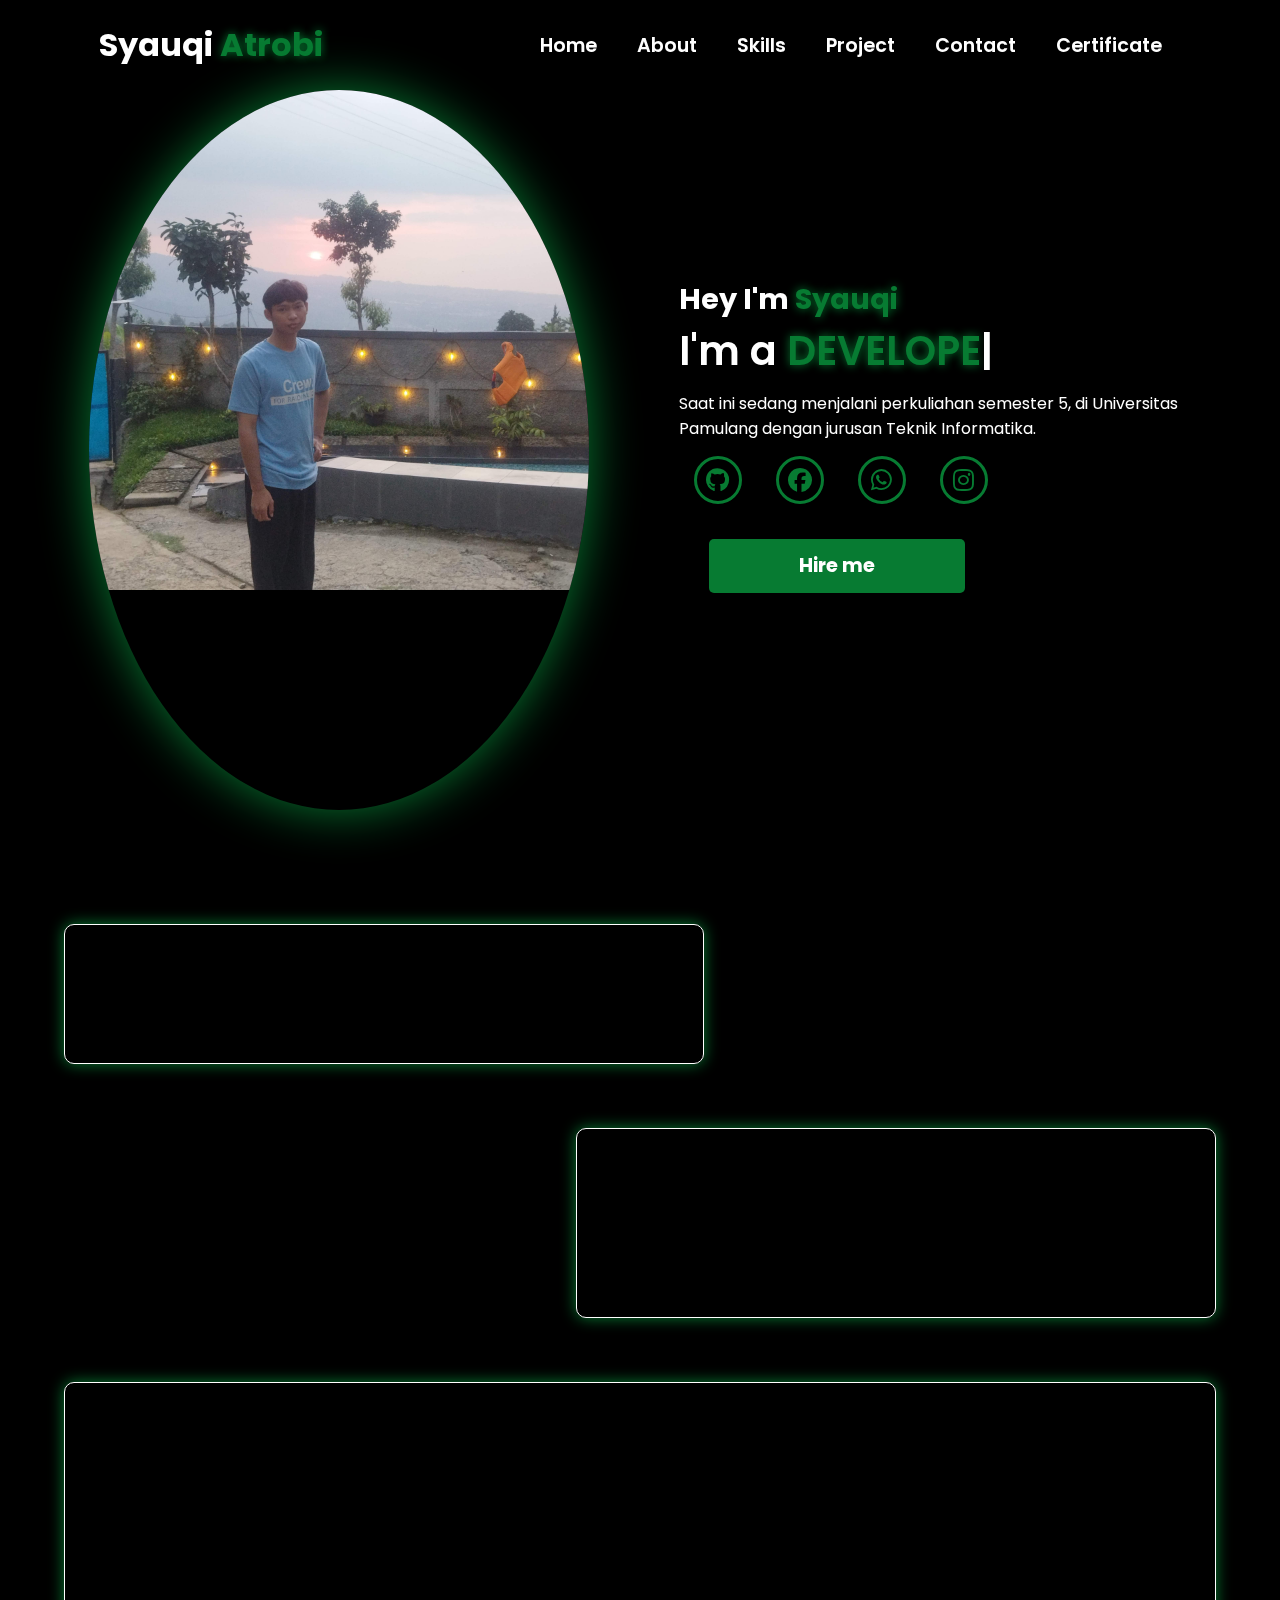
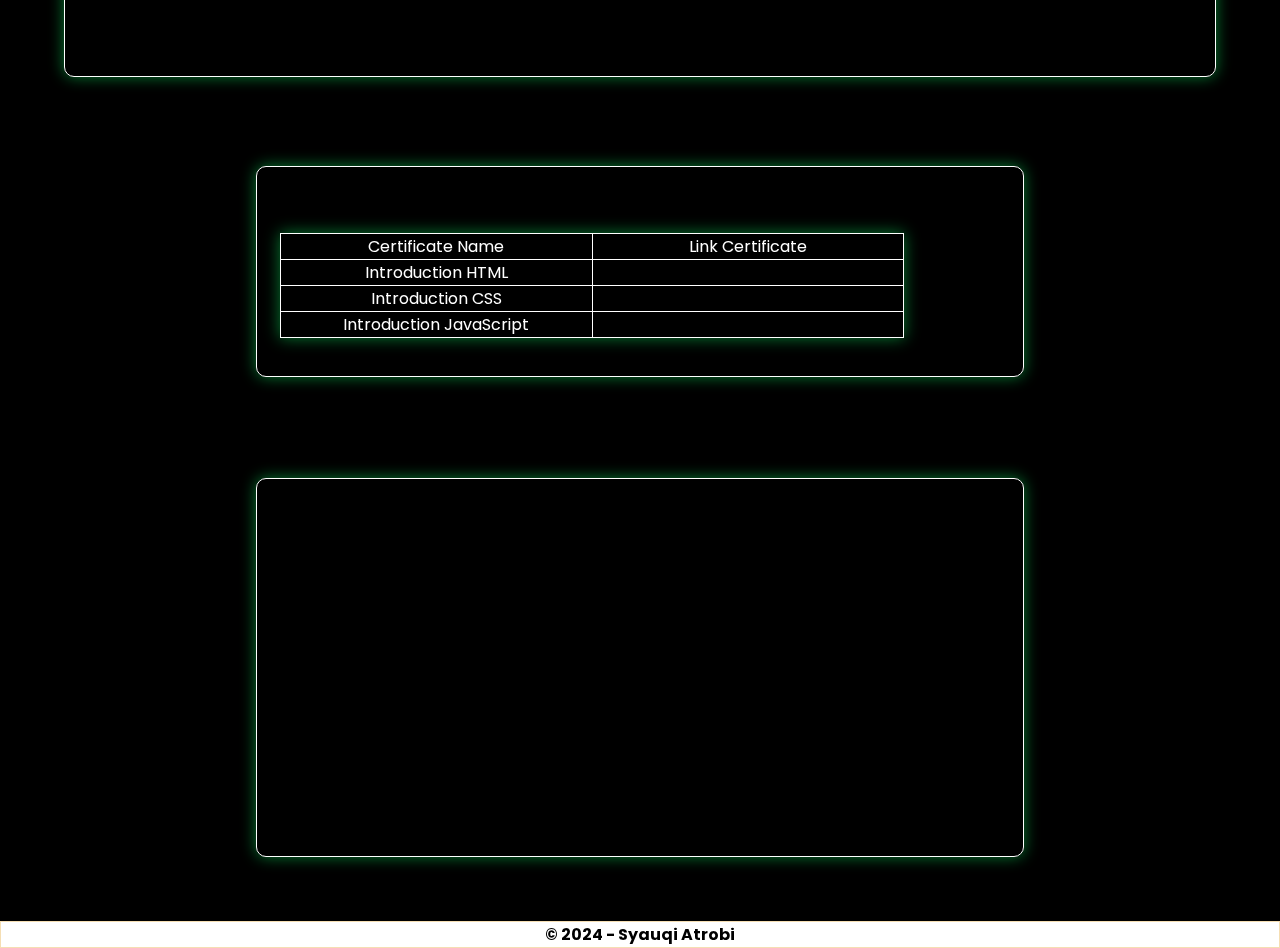
==== index.html @ 6d3bfd61 "index.html" ====
<!DOCTYPE html>
<html lang="en">
<head>
    <meta charset="UTF-8">
    <meta name="viewport" content="width=device-width, initial-scale=1.0">
    <link rel="stylesheet" href="https://cdnjs.cloudflare.com/ajax/libs/font-awesome/6.5.1/css/all.min.css">
    <link rel="stylesheet" href="https://unpkg.com/aos@next/dist/aos.css" />
    <link rel="stylesheet" href="Tugas2/style.css">
    <title>Syauqi Atrobi - Portfolio</title>
    <link rel="shortcut icon" href="icon/Me.ico" type="image/x-icon">
</head>
<body>
    <nav>
        <div class="nav-container">
            <div class="logo" data-aos="zoom-in" data-aos-duration="1500">
                Syauqi <span>Atrobi</span>
            </div>
            <div class="links">
                <div class="link" data-aos="fade-up" data-aos-duration="1500" data-aos-delay="100"><a href="#">Home</a></div>
                <div class="link" data-aos="fade-up" data-aos-duration="1500" data-aos-delay="200"><a href="#about">About</a></div>
                <div class="link" data-aos="fade-up" data-aos-duration="1500" data-aos-delay="300"><a href="#skill">Skills</a></div>
                <div class="link" data-aos="fade-up" data-aos-duration="1500" data-aos-delay="400"><a href="#project">Project</a></div>
                <div class="link" data-aos="fade-up" data-aos-duration="1500" data-aos-delay="500"><a href="#contact">Contact</a></div>
                <div class="link" data-aos="fade-up" data-aos-duration="1500" data-aos-delay="500"><a href="#certificate">Certificate</a></div>
        </div>
        <i class="fa-solid fa-bars hamburg" onclick="hamburg()"></i>
    </div>
        <div class="dropdown">
            <div class="links">
                <a href="#">Home</a>
                <a href="#about">About</a>
                <a href="#skill">Skills</a>
                <a href="#project">Project</a>
                <a href="#contact">Contact</a>
                <a href="#certificate">Certificate</a>
                <i class="fa-solid fa-xmark cancel" onclick="cancel()"></i>
            </div>
        </div>
    </nav>
    <section>
        <div class="main-container">
            <div class="image" data-aos="zoom-out" data-aos-duration="3000">
                <img src="Tugas2/Foto.jpg" alt="">
            </div>
            <div class="content">
                <h1 data-aos="fade-left" data-aos-duration="1500" data-aos-delay="700">Hey I'm <span>Syauqi</span></h1>
                <div class="typewriter" data-aos="fade-right" data-aos-duration="1500" data-aos-delay="900">I'm a <span class="typewriter-text"></span><label for="">|</label></div>
                <p data-aos="flip-down" data-aos-duration="1500" data-aos-delay="1100">Saat ini sedang menjalani perkuliahan semester 5, di Universitas Pamulang dengan jurusan Teknik Informatika. </p>
                <div class="social-links">
                    <a target="_blank" href="https://github.com/SyauqiAtrobi" data-aos="fade-up" data-aos-duration="1500" data-aos-delay="1300"><i class="fa-brands fa-github"></i></a>
                    <a target="_blank" href="https://www.facebook.com/syauqi.atrobi/" data-aos="fade-up" data-aos-duration="1500" data-aos-delay="1400"><i class="fa-brands fa-facebook"></i></a>
                    <a target="_blank" href="https://api.whatsapp.com/send?phone=6281806490304" data-aos="fade-up" data-aos-duration="1500" data-aos-delay="1500"><i class="fa-brands fa-whatsapp"></i></a>
                    <a target="_blank" href="https://www.instagram.com/syauqiatrobi/" data-aos="fade-up" data-aos-duration="1500" data-aos-delay="1600"><i class="fa-brands fa-instagram"></i></a>
                </div>
                <div class="btn" data-aos="zoom-in" data-aos-duration="1500" data-aos-delay="1800">
                    <a target="_blank" href="https://api.whatsapp.com/send?phone=6281806490304">
                    <button>Hire me</button>
                    </a>
                </div>
            </div>
        </div>
        <br><br>
        <div class="about-contain" id="about">
            <div class="content second-contain">
                <h1 data-aos="fade-left" data-aos-duration="1500" data-aos-delay="700">About <span>Me</span></h1>
                <p data-aos="flip-down" data-aos-duration="1500" data-aos-delay="1100" class="paragraf">
                    Syauqi Atrobi <br>
                    Pria, Umur 21 Tahun <br>
                    Semester 5, Teknik Informatika. <br>
                 </p>
            </div>
        </div>

        <div class="skill-contain" id="skills">
            <div class="content second-contain">
                <h1 data-aos="fade-right" data-aos-duration="1500" data-aos-delay="700">My <span>Skill</span></h1>
                <p class="paragraf">
                   <ul data-aos="flip-down" data-aos-duration="1500" data-aos-delay="1100">
                    <li>Basic Java Programming</li>
                    <li>Basic Python Programming</li>
                    <li>Basic HTML, CSS, and JavaScript</li>
                    <li>Basic Knowledge of Game Developer</li>
                   </ul>                    
                 </p>
            </div>
        </div>

        <div class="contact-contain" id="contact">
            <div class="content">
                <h1 data-aos="flip-up" data-aos-duration="1500" data-aos-delay="700" style="text-align: center;">Contact<span> Me</span></h1>
                <p data-aos="fade-right" data-aos-duration="1500" data-aos-delay="1100" class="con">Email<br>syauqiatrobi18@gmail.com</p>
                <p data-aos="fade-left" data-aos-duration="1500" data-aos-delay="1100" class="con">Phone Number<br>081806490304</p>
                <p data-aos="fade-right" data-aos-duration="1500" data-aos-delay="1100" class="con">Instagram<br>syauqi atrobi</p>
                <p data-aos="flip-left" data-aos-duration="1500" data-aos-delay="1100" class="con">Alamat<br>Jl. Pondok Randu, Duri Kosambi, Cengkareng, Jakarta Barat</p>
                
            </div>
        </div>
        <br>
        <div class="cert-contain" id="certificate">
            <div class="content second-contain">
                <h1 data-aos="fade-left" data-aos-duration="1500" data-aos-delay="700">View <span>Certificate</span></h1>
                <table>
                    <tr>
                        <td>Certificate Name</td>
                        <td>Link Certificate</td>
                    </tr>
                    <tr>
                        <td>Introduction HTML</td>
                        <td><a href="https://raw.githubusercontent.com/SyauqiAtrobi/web/refs/heads/main/Tugas2/Certificate%20Solo%20Lear%20(Introduction%20HTML).jpg" target="_blank">
                            <img src="https://raw.githubusercontent.com/SyauqiAtrobi/web/refs/heads/main/Tugas2/Certificate%20Solo%20Lear%20(Introduction%20HTML).jpg" alt="" width="40%">
                        </a></td>
                    </tr>
                    <tr>
                        <td>Introduction CSS</td>
                        <td><a href="https://github.com/SyauqiAtrobi/web/blob/main/Tugas2/Introduction%20to%20CSS_certificate.jpg?raw=true" target="_blank">
                            <img src="https://github.com/SyauqiAtrobi/web/blob/main/Tugas2/Introduction%20to%20CSS_certificate.jpg?raw=true" alt="" width="40%">
                        </a></td>
                    </tr>
                    <tr>
                        <td>Introduction JavaScript</td>
                        <td><a href="https://github.com/SyauqiAtrobi/web/blob/main/Tugas2/Introduction%20to%20JavaScript_certificate.jpg?raw=true">
                            <img src="https://github.com/SyauqiAtrobi/web/blob/main/Tugas2/Introduction%20to%20JavaScript_certificate.jpg?raw=true" alt="" width="40%">
                        </a></td>
                    </tr>
                </table>
                
            </div>
        </div>
        <br><br>

        <div class="project-contain" id="project">
            <div class="content">
                <h1 data-aos="fade-right" data-aos-duration="1500" data-aos-delay="700" style="text-align: center; margin-bottom:10%">My <span >Project</span>'s</h1>
                <table data-aos="flip-down" data-aos-duration="1500" data-aos-delay="1100">
                    <tr class="thead" >
                        <th>Project Name</th>
                        <th></th>
                        <th>Link</th>
                    </tr>
                    <tr>
                        <td>Form Login</td>
                        <td></td>
                        <td><a href="Tugas1/FormLogin.html">Tugas 1</a></td>
                    </tr>
                    <tr>
                        <td>Portofolio</td>
                        <td></td>
                        <td><a href="index.html">Tugas 2</a></td>
                    </tr>
                    <tr>
                        <td>Kalkulator</td>
                        <td></td>
                        <td><a href="Tugas3/Kalkulator.html">Tugas 3</a></td>
                    </tr>
                    <tr>
                        <td>Dashboard Admin</td>
                        <td></td>
                        <td><a href="Tugas4/index.html">Tugas 4</a></td>
                    </tr>
                    
                    

                </table>
                
            </div>
        </div>
        <div class="foot">
            <p>&copy 2024 - Syauqi Atrobi</p>
        </div>
    </section>

    <script src="https://unpkg.com/aos@next/dist/aos.js"></script>
    <script>
      AOS.init({offset:0});
    </script>
    <script src="Tugas2/script.js"></script>
</body>

<footer>
    
</footer>
</html>
---- Tugas2/style.css ----
@import url('https://fonts.googleapis.com/css2?family=Poppins:wght@100;200;300;400;500;600&display=swap');

*{
    padding: 0;
    margin: 0;
    font-family: 'Poppins', sans-serif;
    box-sizing: border-box;
}

body{
    width: 100%;
    height: 100vh;
    background-color: black;
}

nav{
    width: 100%;
    height: 10vh;
    position: sticky;
}

.nav-container{
    width: 100%;
    height: 100%;
    display: flex;
    justify-content: space-around;
    align-items: center;
}

.logo{
    color: white;
    font-size: 2rem;
    font-weight: bold;
}

.logo span{
    color: #077b32;
    text-shadow: 0 0 10px #077b32;
}

.hamburg,
.cancel{
    cursor: pointer;
    position: absolute;
    right: 15px;
    top: 10px;
    color: white;
    display: none;
    font-size: clamp(2.5rem, 0.5rem + 5vw, 3rem);
}

.nav-container .links{
    display: flex;
}

.nav-container .links a{
    position: relative;
    font-size: 1.2rem;
    color: white;
    margin: 0 20px;
    text-decoration: none;
    font-weight: 550;
    transition: 0.3s linear;
}

.nav-container .links a::before{
    position: absolute;
    content: "";
    bottom: -3px;
    left: 0;
    width: 0%;
    height: 3px;
    background-color: #077b32;
    transition: 0.2s linear;
}

.nav-container .links a:hover::before{
    width: 100%;
}

.nav-container .links a:hover{
    color: #077b32;
}

.dropdown{
    z-index: 100;
    position: absolute;
    top: 0;
    transform: translateY(-500px);
    width: 100%;
    height: auto;
    backdrop-filter: blur(4px) brightness(40%);
    box-shadow:  0 0 20px black;
    transition: 0.2s linear;
}

.dropdown .links a{
    display: flex;
    color: white;
    text-decoration: none;
    justify-content: center;
    padding: 15px 0;
    align-items: center;
    transition: 0.2s linear;
    
}

.dropdown .links a:hover{
    background-color: #077b32;
}

section{
    width: 100%;
}

.main-container{
    width: 100%;
    height: 100%;
    display: flex;
    justify-content: space-evenly;
    align-items: center;
}

.main-container .image{
    width: 500px;
    height: 80vh;
    border-radius: 100%;
    overflow: hidden;
    box-shadow: 0 0 50px #077b32;
}

.main-container .image img{
    width: 100%;
}

.main-container .image:hover{
    animation: animate 1.5s ease-in-out infinite;
}

.main-contain{
    width: 70%;
    height: 50%;
    display: flex;
    justify-content: start;
    margin-left:5%;
    align-items: center;
}

.about-contain{
    width: 50%;
    height: 70%;
    margin-left:5%;
    margin-top: 5%;
    margin-bottom: 5%;
    align-items: center;
}

.about-contain .second-contain{
    text-align: left;
    border: 1px solid white;
    border-radius: 10px;
    color: white;
    box-shadow: 0px 0px 15px #077b32;
    
}

.skill-contain{
    text-align: left;
    width:50%; 
    border: 1px solid white;
    margin-right: 5%;
    padding-left: 10%;
    margin-left: 45%;
    display: flex;
    justify-content:space-around;
    border-radius: 10px;
    color: white;
    box-shadow: 0px 0px 15px #077b32;
}
.skill-contain ul{
    margin-left: 5%;
    list-style: circle;
}
.second-contain h1{
    text-align: center;
}

.contact-contain{
    border-radius: 10px;
    margin:5%;
    width: 90%;
    color: white;
    display: flex;
    flex-direction: column;
    justify-content:space-evenly;
    box-shadow: 0px 0px 15px #077b32;
    border: 1px solid white;
    align-items: center;
}

.second-contain .paragraf{
    margin-left: 10%;
}

.con{
    text-align: center;
}

.project-contain{
    margin-top:4%;
    border-radius: 10px;
    width: 60%;
    height: 50%;
    margin-left: 20%;
    margin-right: 20%;
    color: white;
    display: flex;
    flex-direction: column;
    justify-content:center;
    box-shadow: 0px 0px 15px #077b32;
    border: 1px solid white;
    align-items: center;
    margin-bottom: 5%;
}
.project-contain table{
    width: 100vmax;
    width: 50vmin;
    
}
table, td, th{
    border:1px solid white;
}

table{
    border-collapse: collapse;
    margin: 3%;
    margin-bottom: 5%;
    box-shadow: 0px 0px 15px #077b32;

}

.project-contain th{
    background-color: white;
    color:black
}

.project-contain th, .project-contain td{
    padding: 3%;
}

.project-contain a{
    text-decoration: none;
    color: white;
    padding:3%;
}

.project-contain a:hover{
    text-decoration: none;
    color: rgb(255, 0, 0);
    padding:3%;
}

.cert-contain{
    margin-left: 20%;
    color: white;
    box-shadow: 0px 0px 15px #077b32;
    border: 1px solid white;
    width: 60%;
    border-radius: 10px;
}

.cert-contain td{
    width: 30%;
    border: 1px solid white;
    text-align: center;
}

.cert-contain img{
    margin: 2%;
    border-radius: 5px;
}

.cert-contain img:hover{
    transform: scale(3);
}

.foot{
    bottom: 0;
    width: 100%;
    color:black;
    background-color: white;
    border: 1px solid wheat;
}
.foot p{
    font-weight: bolder;
    text-align: center;
}
@keyframes animate {
    0%{
        scale: 1;
    }
    
    50%{
        scale: 1.05;
    }
    
    100%{
        scale: 1;
    }
}

.main-container .content{
    color: white;
    width: 40%;
    min-height: 100px;
}

.content h1{
    font-size: clamp(1rem, 1rem + 5vw, 1.8rem);
}

.content h1 span{
    color: #077b32;
    text-shadow: 0  0 10px #077b32;
}

.content .typewriter{
    font-size: clamp(1rem, 1rem + 5vw, 2.5rem);
    font-weight: 600;
}

.content .typewriter-text{
    color: #077b32;
    text-shadow: 0 0 10px #077b32;
}

.content p{
    font-size: clamp(0.4rem , 0.2rem + 9vw, 1rem);
    margin: 10px 0;
}

.social-links i{
    display: inline-flex;
    justify-content: center;
    align-items: center;
    width: 3rem;
    height: 3rem;
    background-color: transparent;
    border: 0.2rem solid #077b32;
    border-radius: 50%;
    color: #077b32;
    margin: 5px 15px;
    font-size: 1.5rem;
    transition: 0.2s linear;
}

.social-links i:hover{
    scale: 1.3;
    color: black;
    background-color: #077b32;
    filter: drop-shadow(0 0 10px #077b32);
}

.content button{
    width: 50%;
    height: 6vh;
    margin: 30px;
    background-color: #077b32;
    color: white;
    border: none;
    outline: none;
    font-size: 120%;
    font-weight: 700;
    border-radius: 5px;
    transition: 0.2s linear;
}

.content button:hover{
    scale: 1.1;
    color: #077b32;
    border: 2px solid #077b32;
    background-color: transparent;
    font-weight: 700;
    box-shadow: 0 0 40px #077b32;
}

@media (max-width:884px) {
    nav .logo{
        position: absolute;
        top: 16px;
        left: 15px;
        font-size: 1.5rem;
    }

    .main-container {
        display: flex;
        flex-direction: column;
    }

    .nav-container .links{
        display: none;
    }

    .hamburg,
    .cancel{
        display: block;
    }

    .main-container .content{
        width: 80%;
    }

    .social-links i{
        width: 2.5rem;
        height: 2.5rem;
        font-size: 1.5rem;
    }

    .main-container .image{
        z-index: -1;
        width: 50%;
        height: 60%;
    }
}

@media (max-width:440px){
    .main-container .image{
        width: 50%;
        height: 60%;
        margin-bottom: 0px;
    }

    .main-container .content{
        width: 80%;
    }

    .main-container button{
        margin-top: 15px;
    }
}
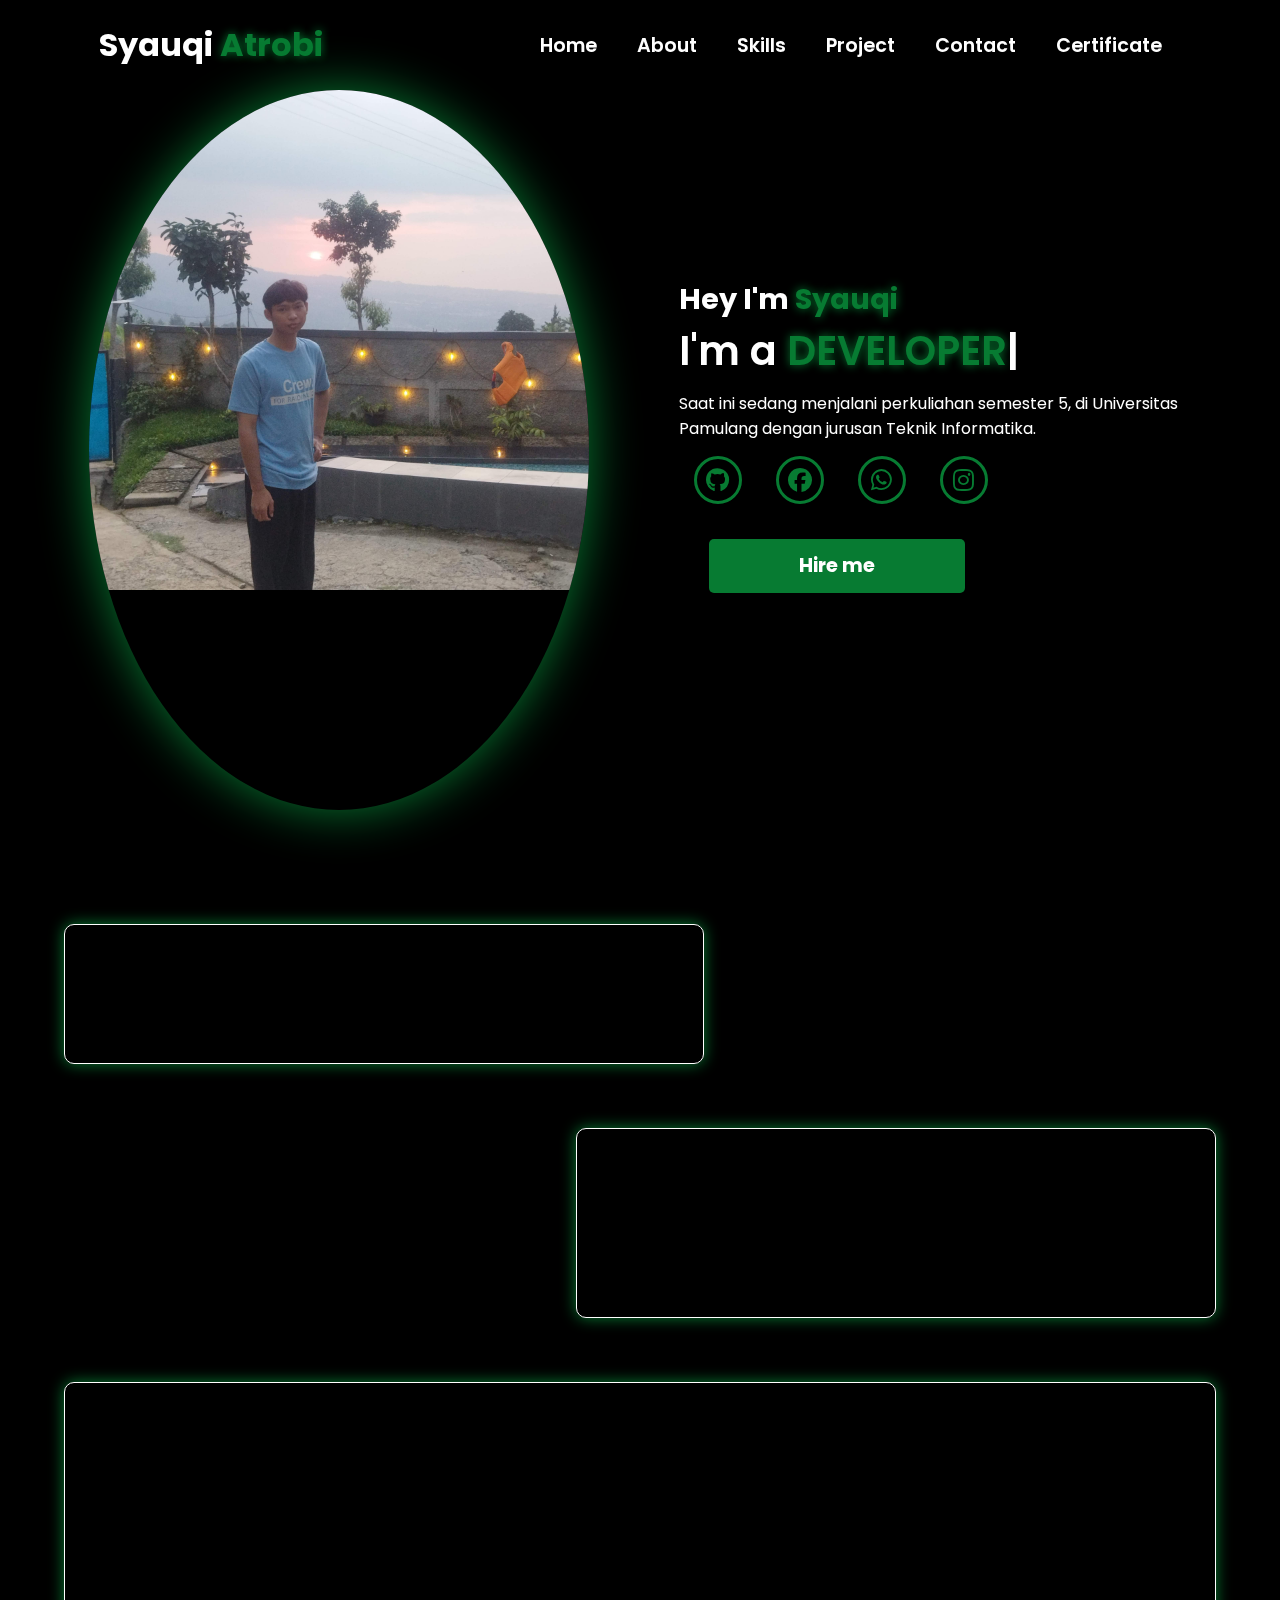
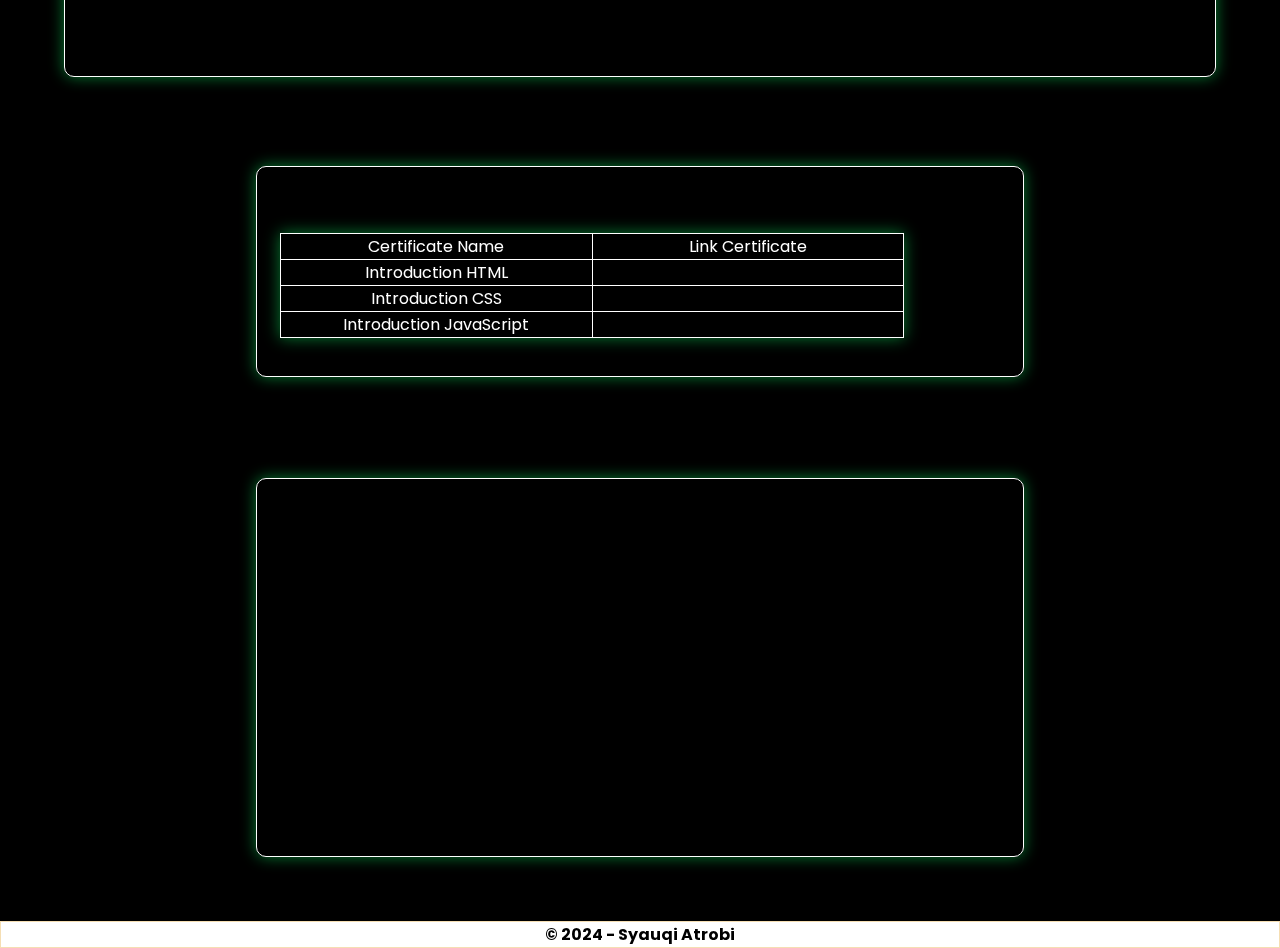
==== commit 521eb23d: "index.html" ====
--- a/index.html
+++ b/index.html
@@ -106,20 +106,20 @@
                     </tr>
                     <tr>
                         <td>Introduction HTML</td>
-                        <td><a href="https://raw.githubusercontent.com/SyauqiAtrobi/web/refs/heads/main/Tugas2/Certificate%20Solo%20Lear%20(Introduction%20HTML).jpg" target="_blank">
-                            <img src="https://raw.githubusercontent.com/SyauqiAtrobi/web/refs/heads/main/Tugas2/Certificate%20Solo%20Lear%20(Introduction%20HTML).jpg" alt="" width="40%">
+                        <td><a href="https://www.sololearn.com/certificates/CC-BQCRVDJA" target="_blank">
+                            <img src="https://api2.sololearn.com/v2/certificates/CC-BQCRVDJA/image/png?mode=download" alt="" width="40%">
                         </a></td>
                     </tr>
                     <tr>
                         <td>Introduction CSS</td>
-                        <td><a href="https://github.com/SyauqiAtrobi/web/blob/main/Tugas2/Introduction%20to%20CSS_certificate.jpg?raw=true" target="_blank">
-                            <img src="https://github.com/SyauqiAtrobi/web/blob/main/Tugas2/Introduction%20to%20CSS_certificate.jpg?raw=true" alt="" width="40%">
+                        <td><a href="https://www.sololearn.com/certificates/CC-OBWHMU0B" target="_blank">
+                            <img src="https://api2.sololearn.com/v2/certificates/CC-OBWHMU0B/image/png?mode=download" alt="" width="40%">
                         </a></td>
                     </tr>
                     <tr>
                         <td>Introduction JavaScript</td>
-                        <td><a href="https://github.com/SyauqiAtrobi/web/blob/main/Tugas2/Introduction%20to%20JavaScript_certificate.jpg?raw=true">
-                            <img src="https://github.com/SyauqiAtrobi/web/blob/main/Tugas2/Introduction%20to%20JavaScript_certificate.jpg?raw=true" alt="" width="40%">
+                        <td><a href="https://www.sololearn.com/certificates/CC-ZRYXGKBA">
+                            <img src="https://api2.sololearn.com/v2/certificates/CC-ZRYXGKBA/image/png?mode=download" alt="" width="40%">
                         </a></td>
                     </tr>
                 </table>
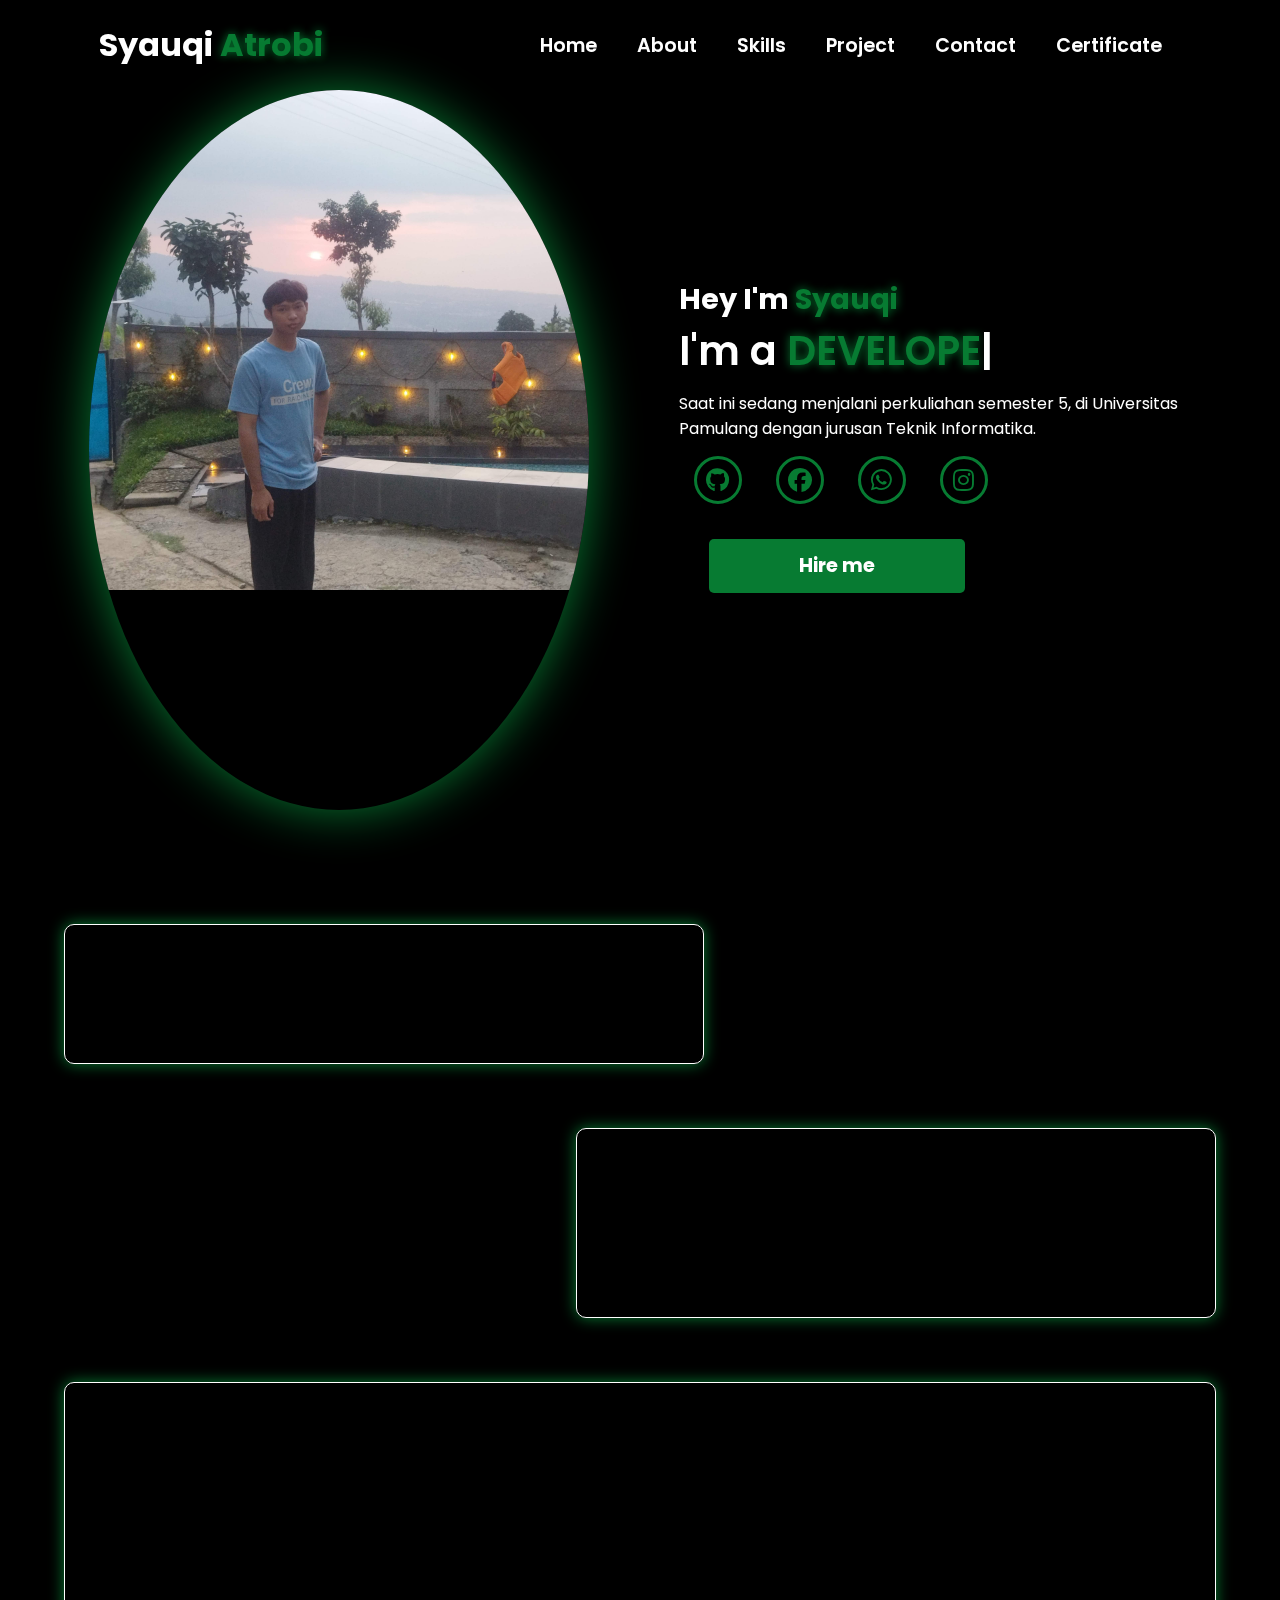
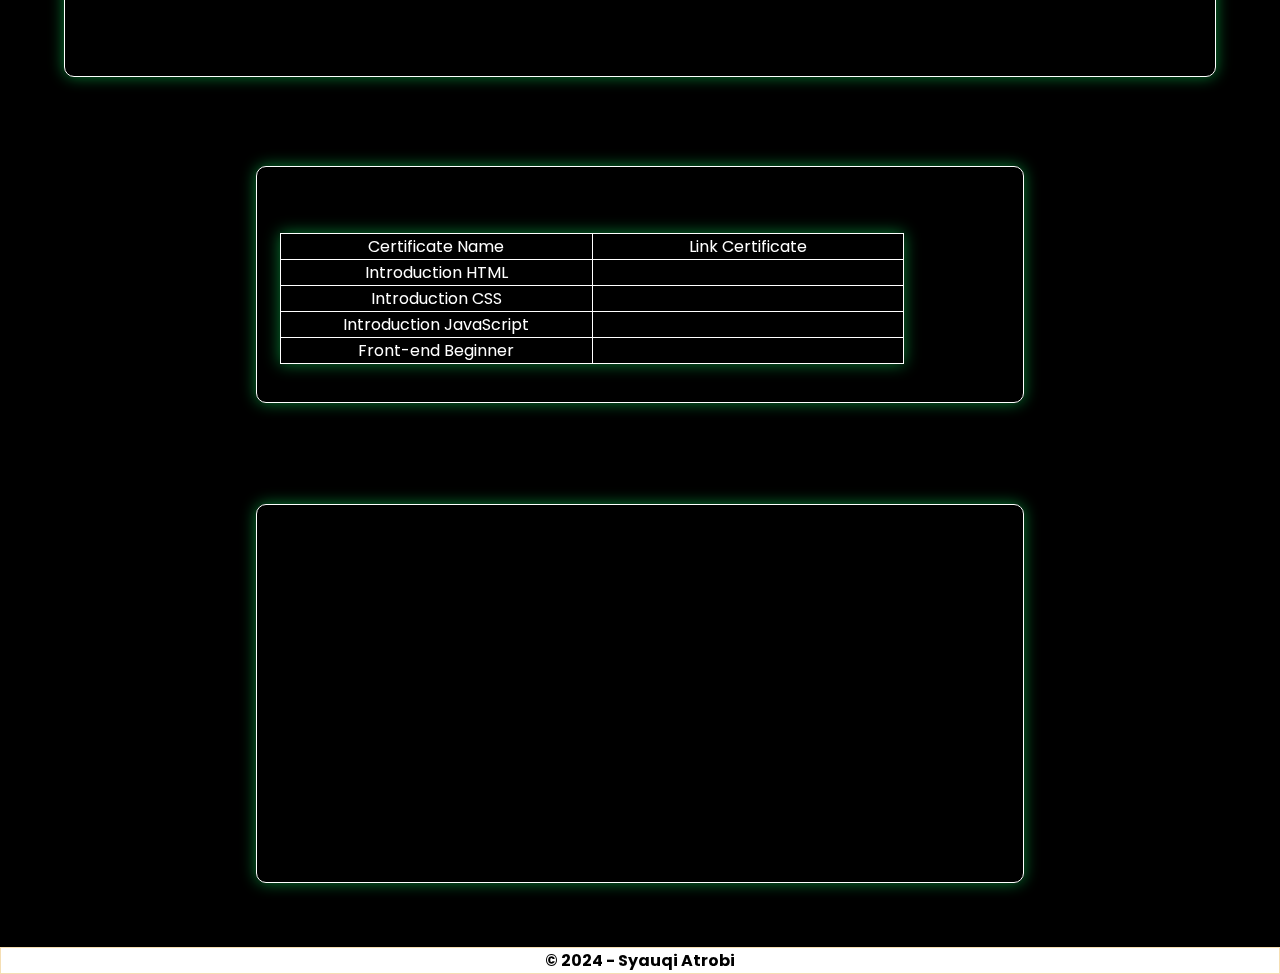
==== commit 38791e07: "index.html" ====
--- a/index.html
+++ b/index.html
@@ -122,7 +122,13 @@
                             <img src="https://api2.sololearn.com/v2/certificates/CC-ZRYXGKBA/image/png?mode=download" alt="" width="40%">
                         </a></td>
                     </tr>
-                </table>
+                    <tr>
+                        <td>Front-end Beginner</td>
+                        <td><a href="https://www.sololearn.com/certificates/CC-ONQPY63N">
+                            <img src="https://api2.sololearn.com/v2/certificates/CC-ONQPY63N/image/png?mode=download" alt="" width="40%">
+                        </a></td>
+                    </tr>
+                </table>    
                 
             </div>
         </div>
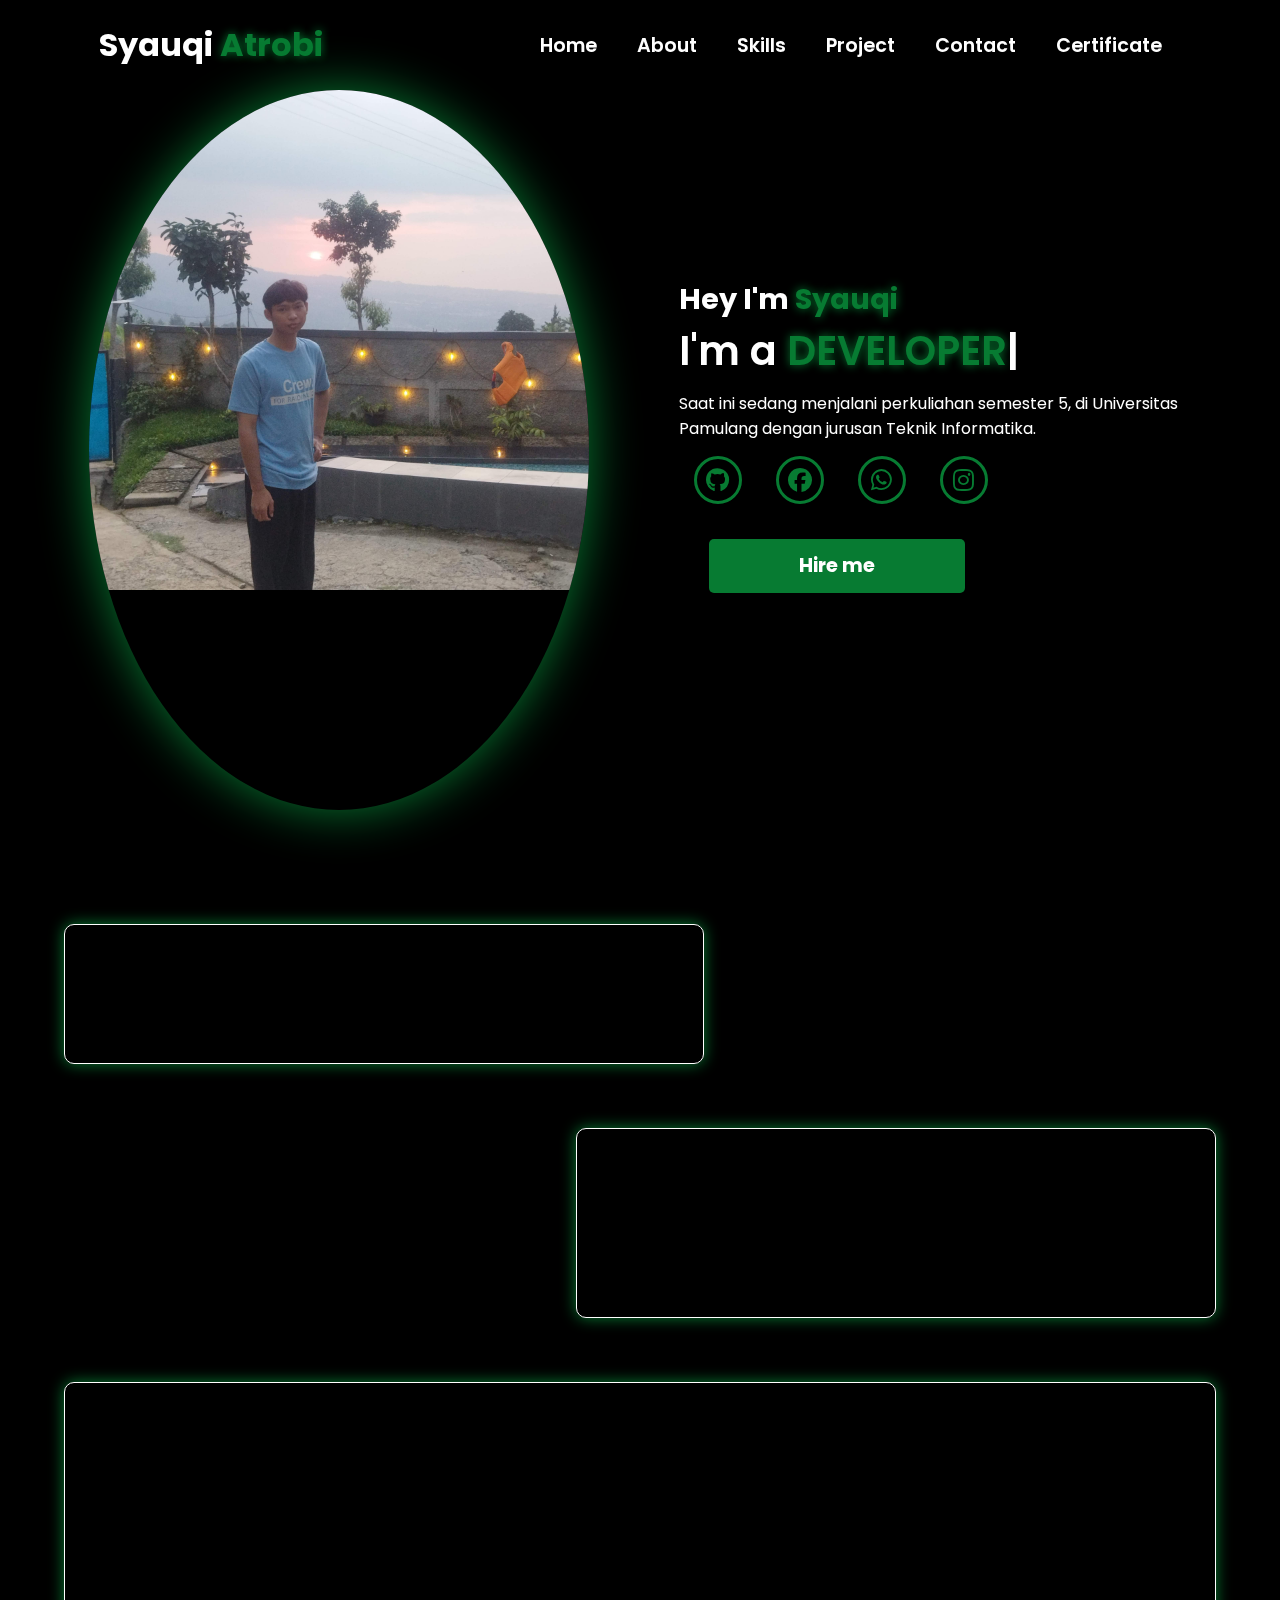
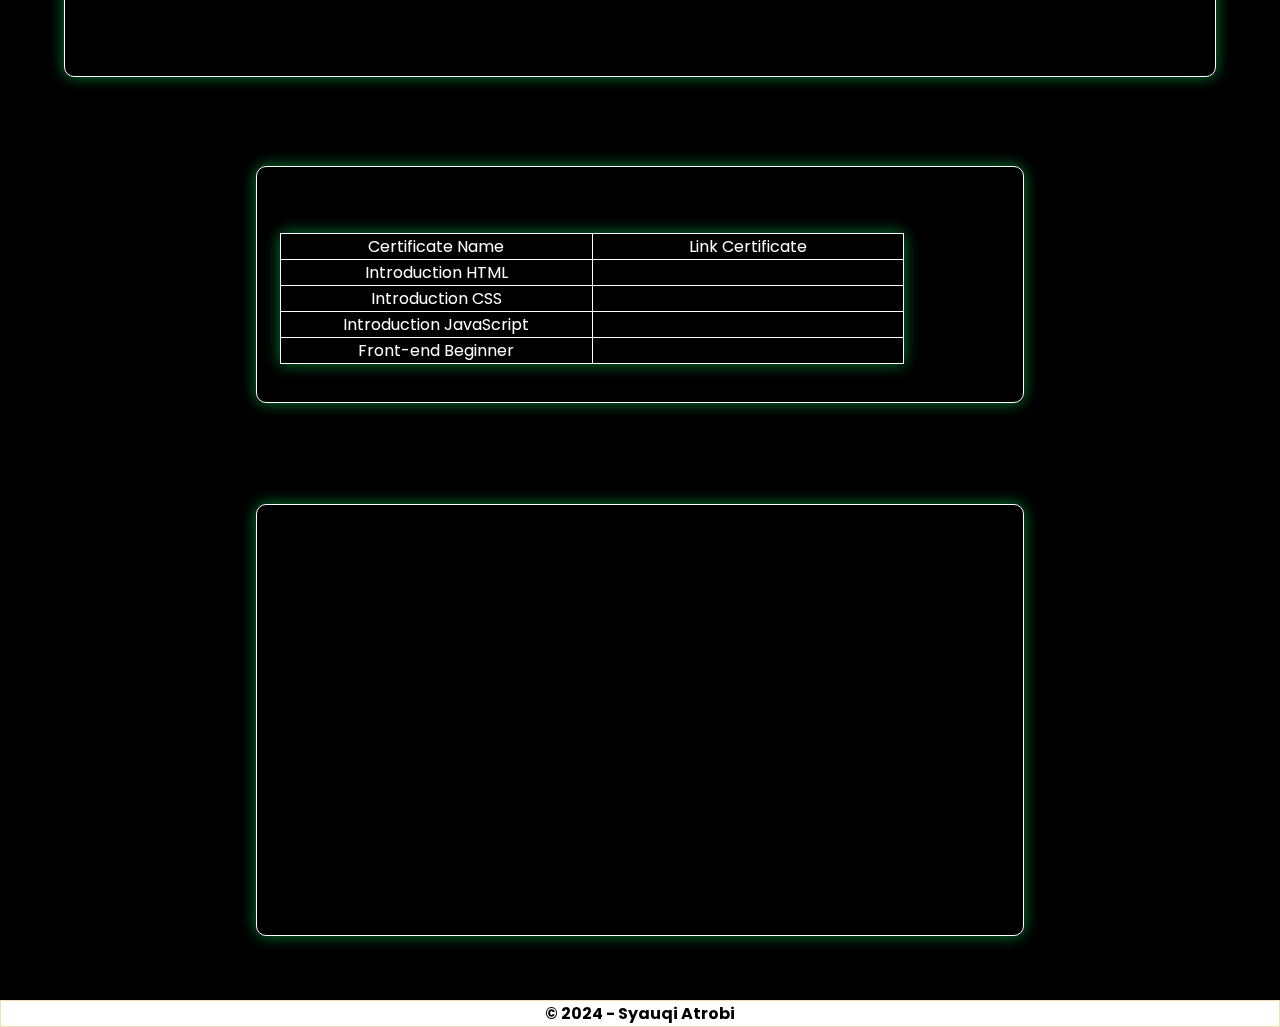
==== commit 347dec74: "Update index.html" ====
--- a/index.html
+++ b/index.html
@@ -163,6 +163,11 @@
                         <td></td>
                         <td><a href="Tugas4/index.html">Tugas 4</a></td>
                     </tr>
+                    <tr>
+                        <td>Game Tetris</td>
+                        <td></td>
+                        <td><a href="https://syauqiatrobi.github.io/tetris/">Tugas 5</a></td>
+                    </tr>
                     
                     
 
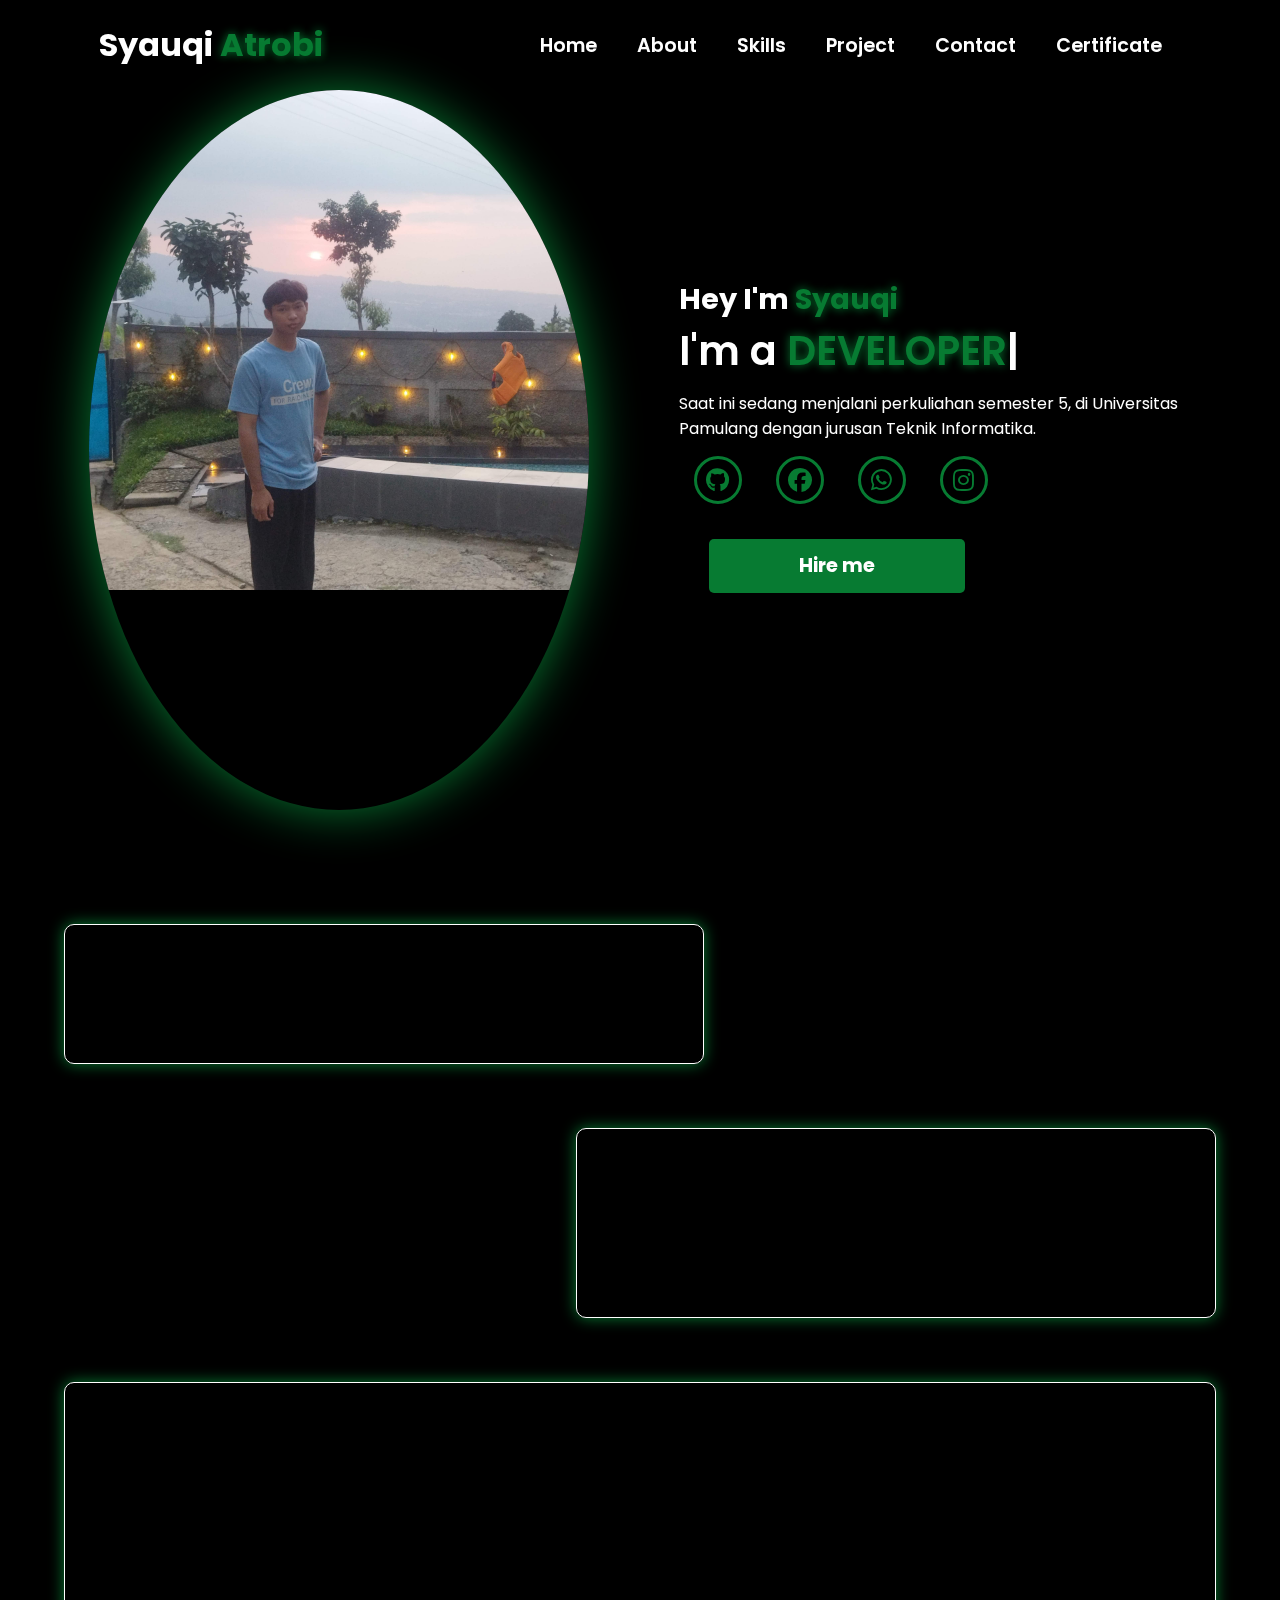
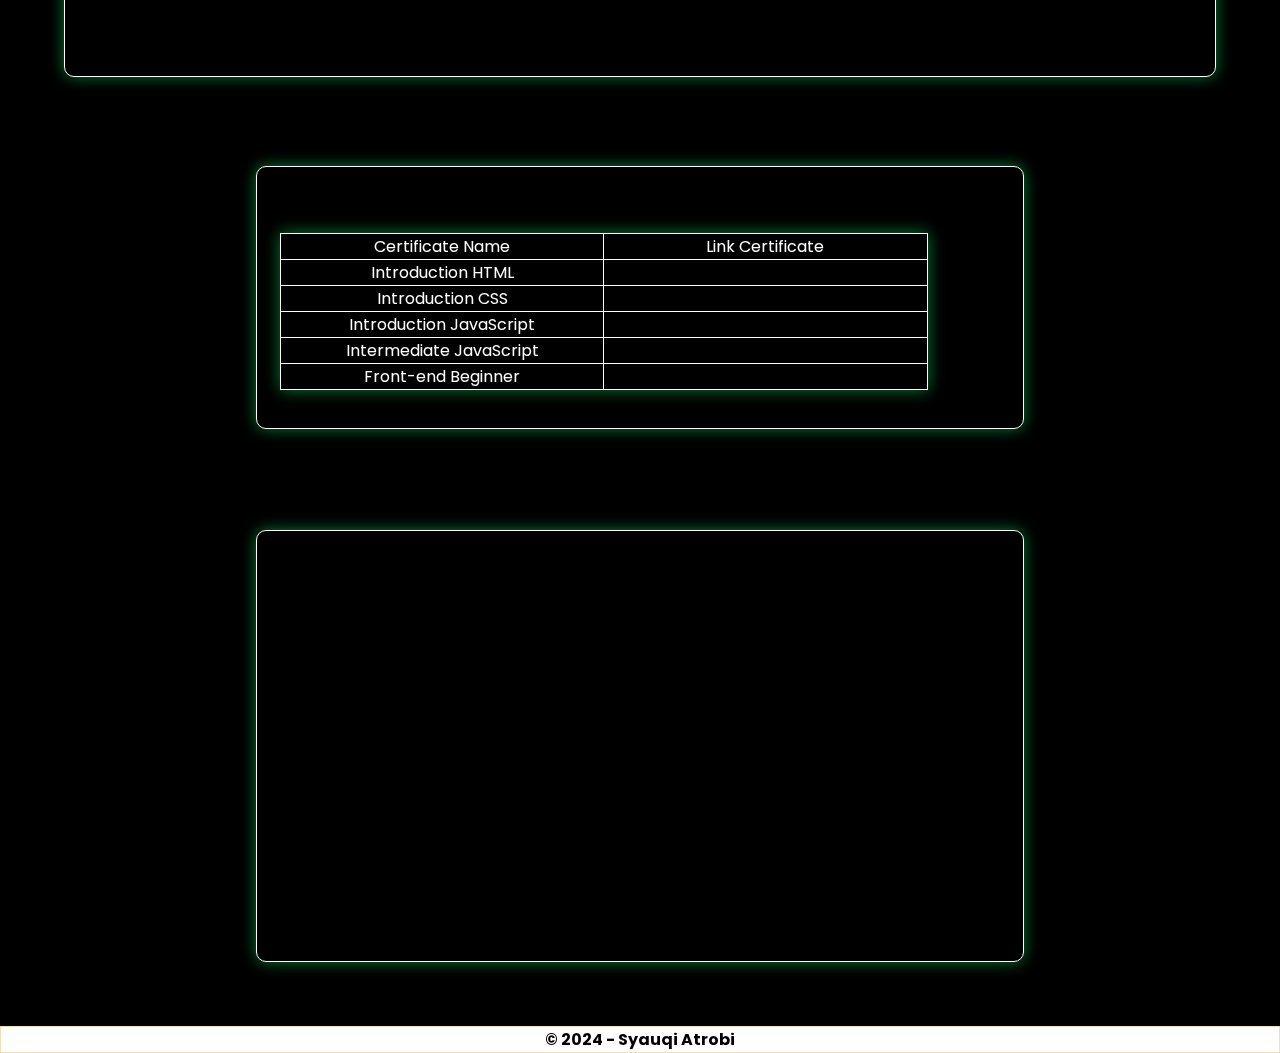
==== commit 901a86e4: "Update index.html" ====
--- a/index.html
+++ b/index.html
@@ -123,6 +123,12 @@
                         </a></td>
                     </tr>
                     <tr>
+                        <td>Intermediate JavaScript</td>
+                        <td><a href="https://www.sololearn.com/en/certificates/CC-VIMQZEYK">
+                            <img src="https://api2.sololearn.com/v2/certificates/CC-VIMQZEYK/image/png?mode=download" alt="" width="40%">
+                        </a></td>
+                    </tr>
+                    <tr>
                         <td>Front-end Beginner</td>
                         <td><a href="https://www.sololearn.com/certificates/CC-ONQPY63N">
                             <img src="https://api2.sololearn.com/v2/certificates/CC-ONQPY63N/image/png?mode=download" alt="" width="40%">
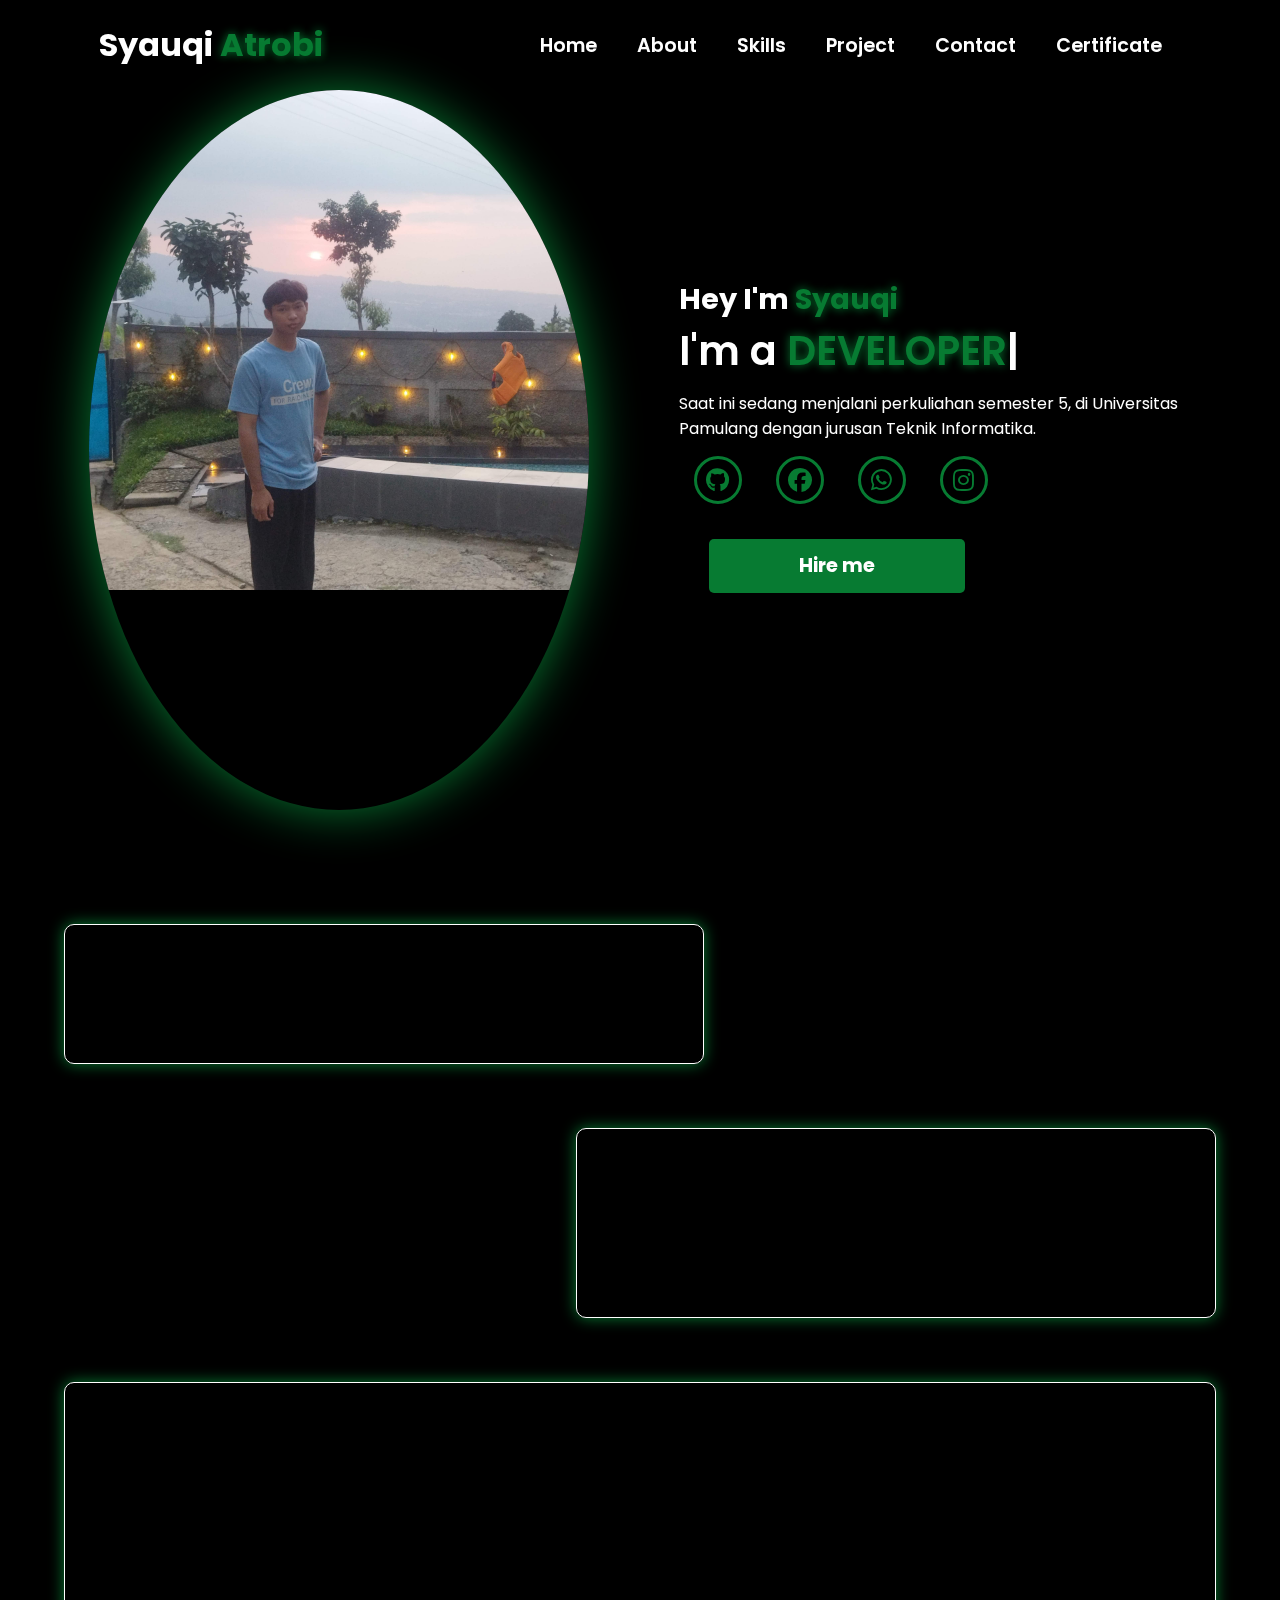
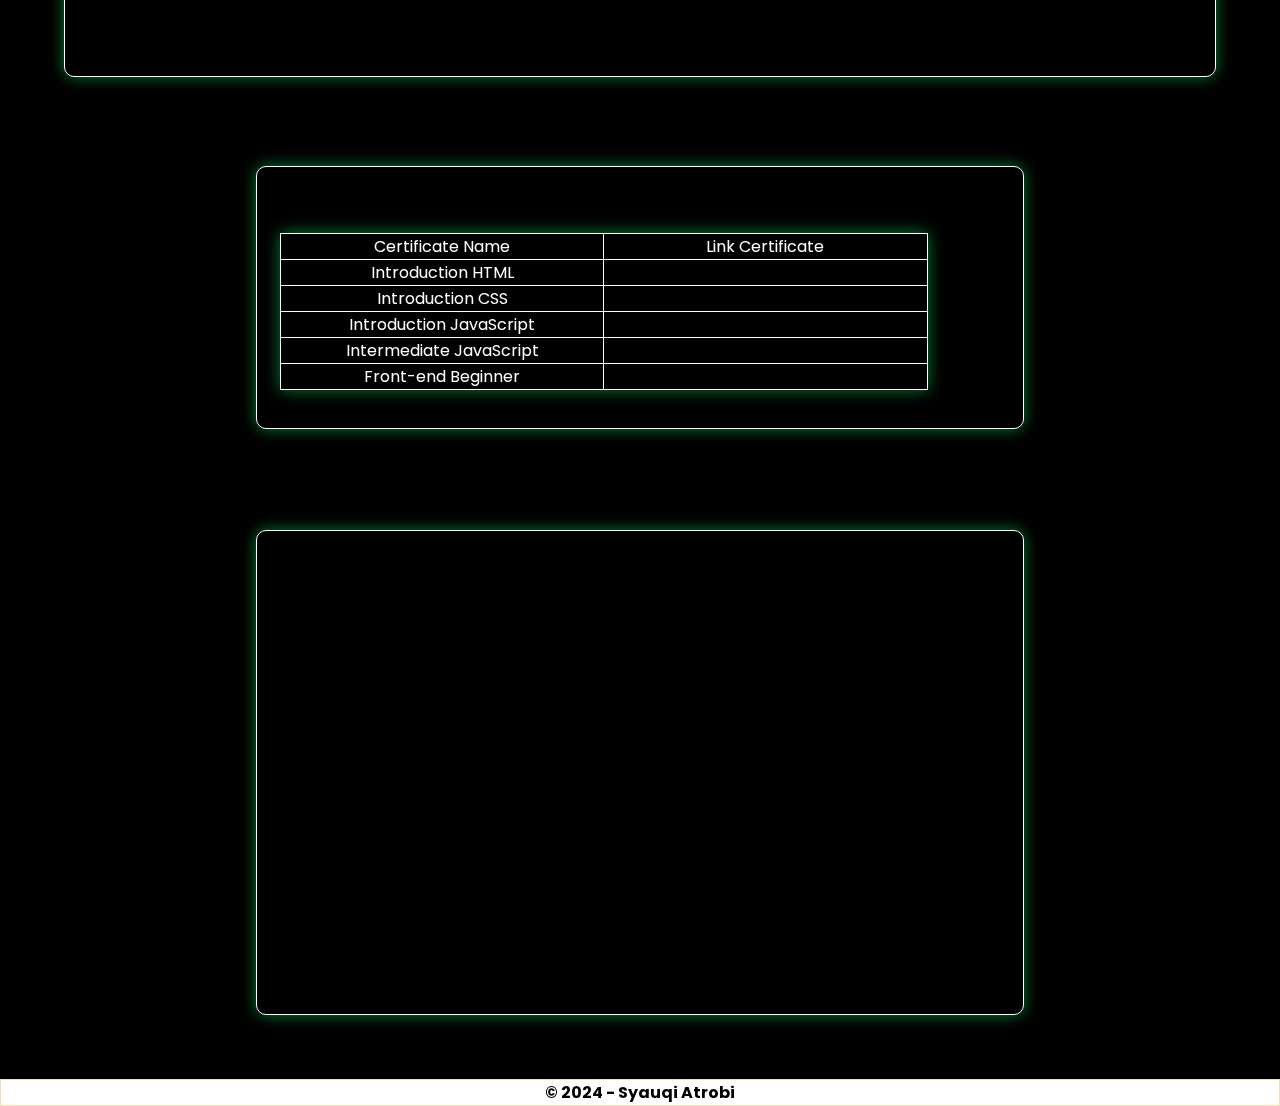
==== commit 9622cfff: "Update index.html" ====
--- a/index.html
+++ b/index.html
@@ -174,7 +174,11 @@
                         <td></td>
                         <td><a href="https://syauqiatrobi.github.io/tetris/">Tugas 5</a></td>
                     </tr>
-                    
+                    <tr>
+                        <td>Diagram Chart</td>
+                        <td></td>
+                        <td><a href="TugasDiagram/index.html">Tugas 6</a></td>
+                    </tr>
                     
 
                 </table>
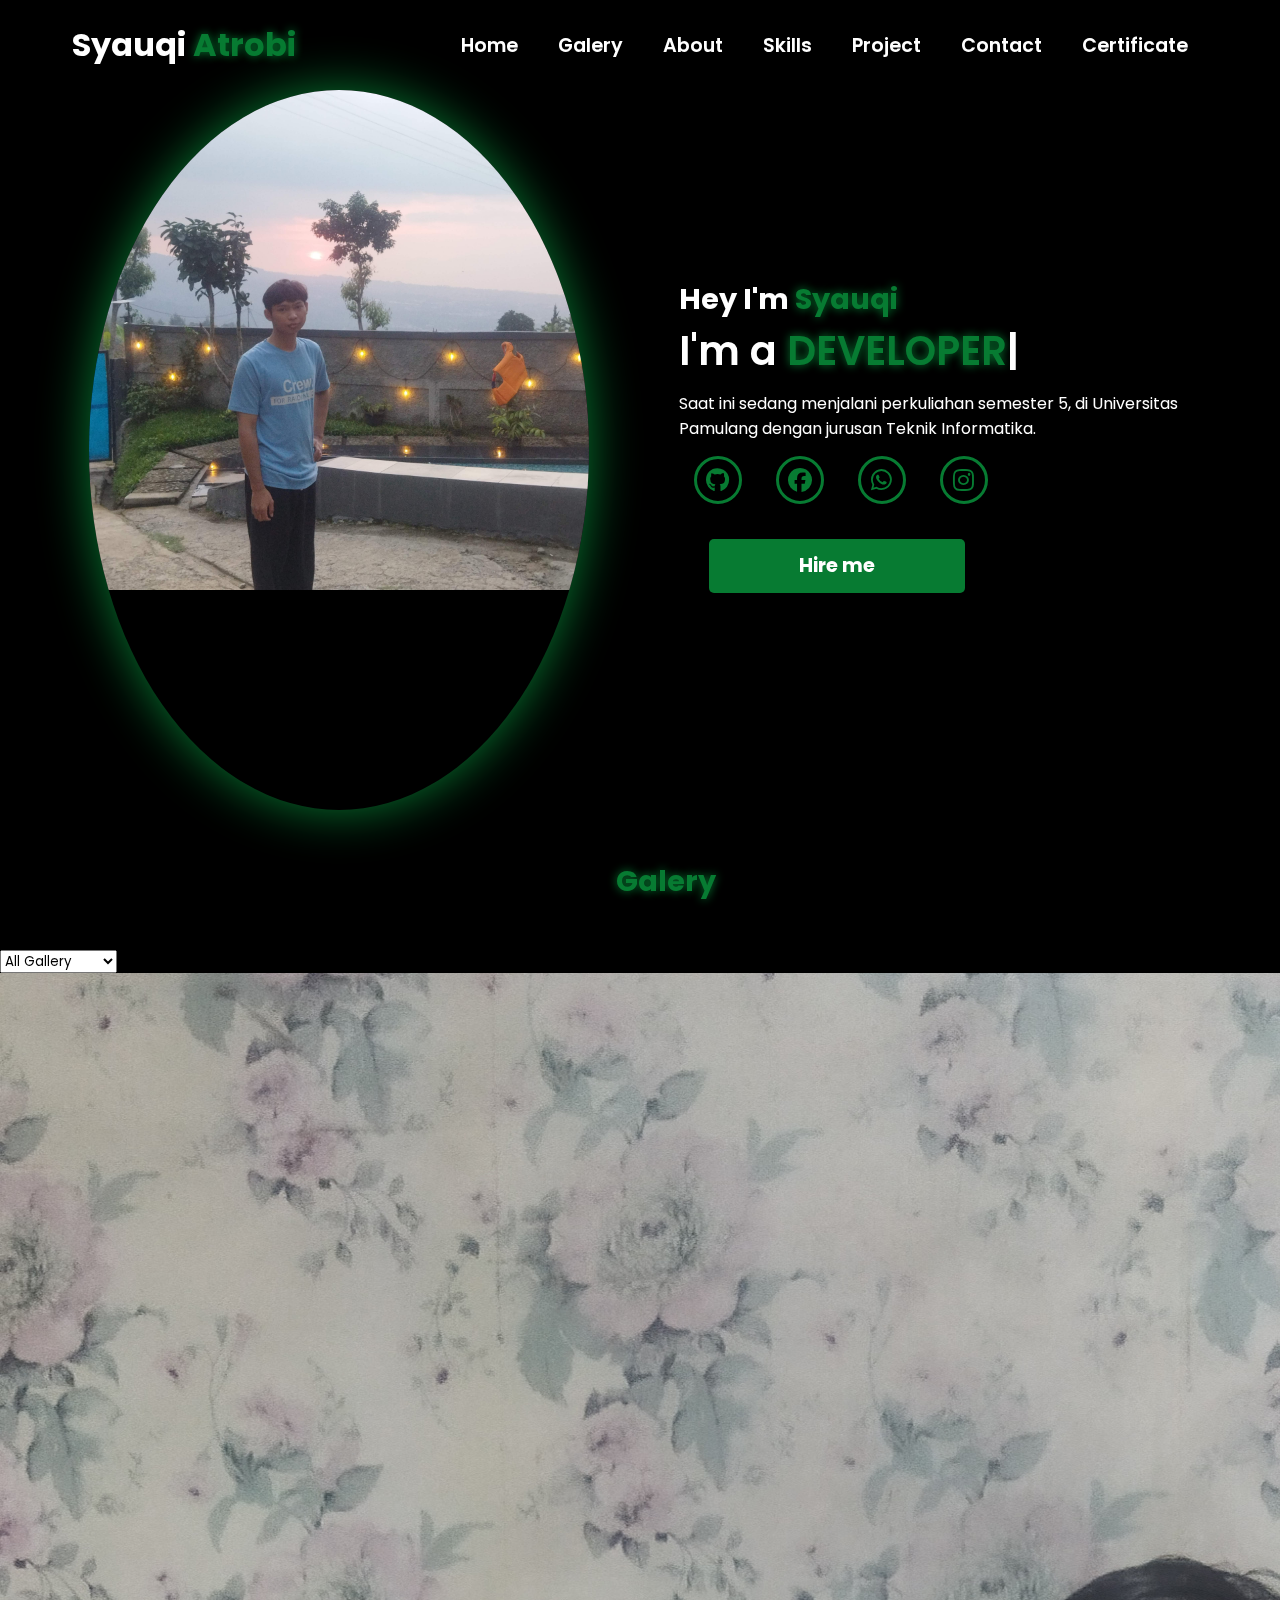
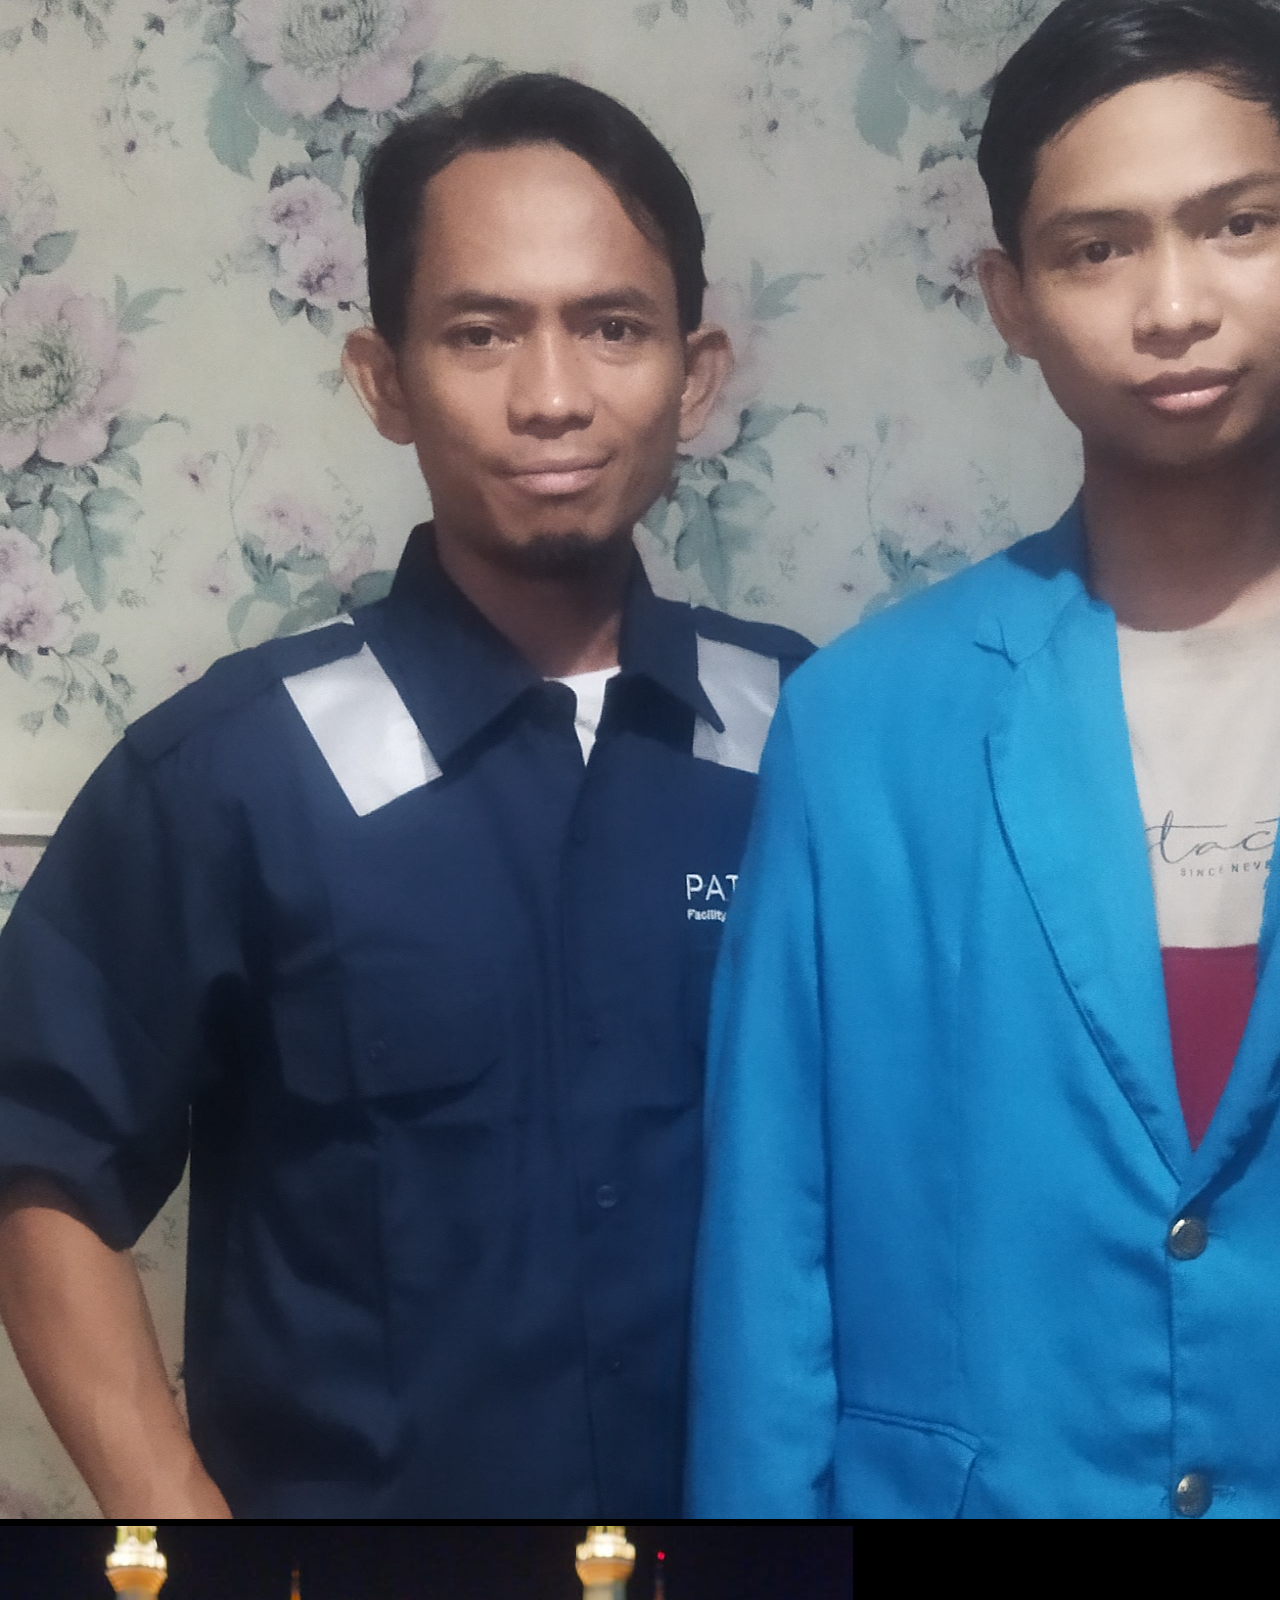
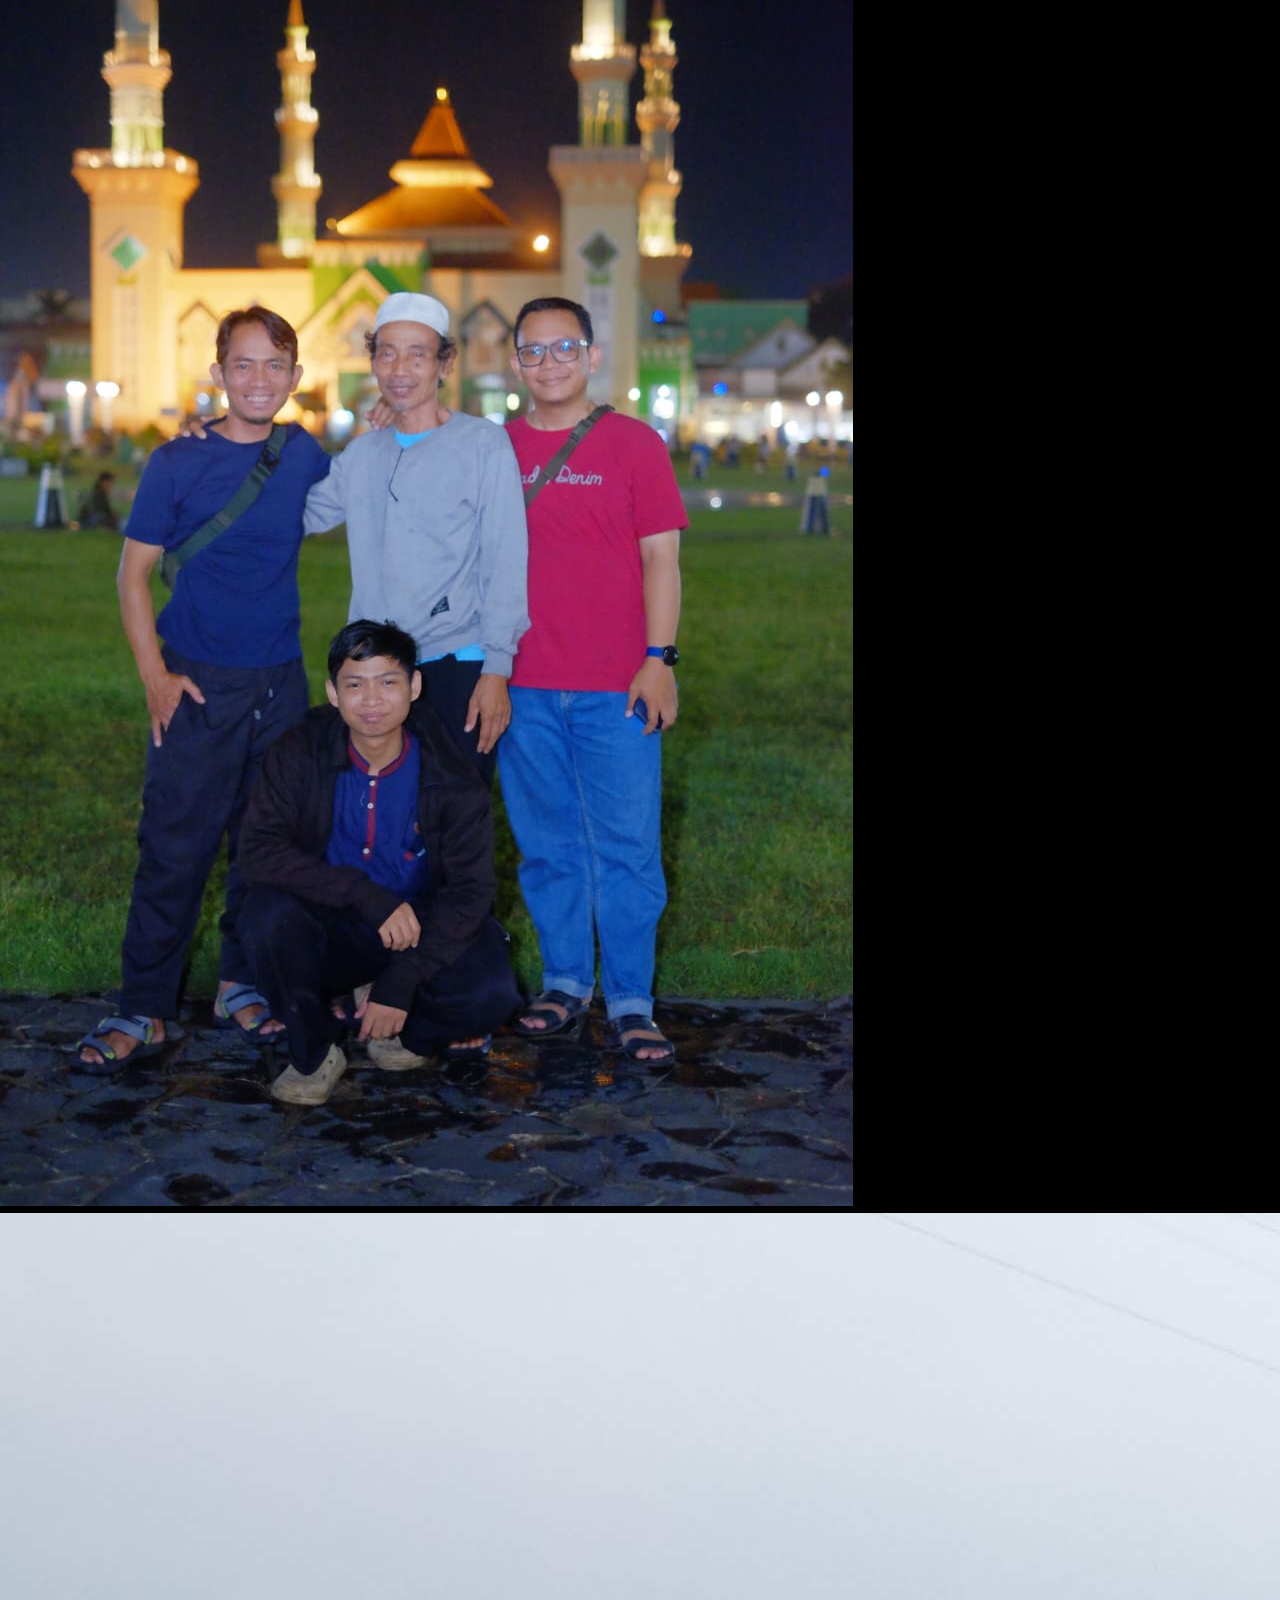
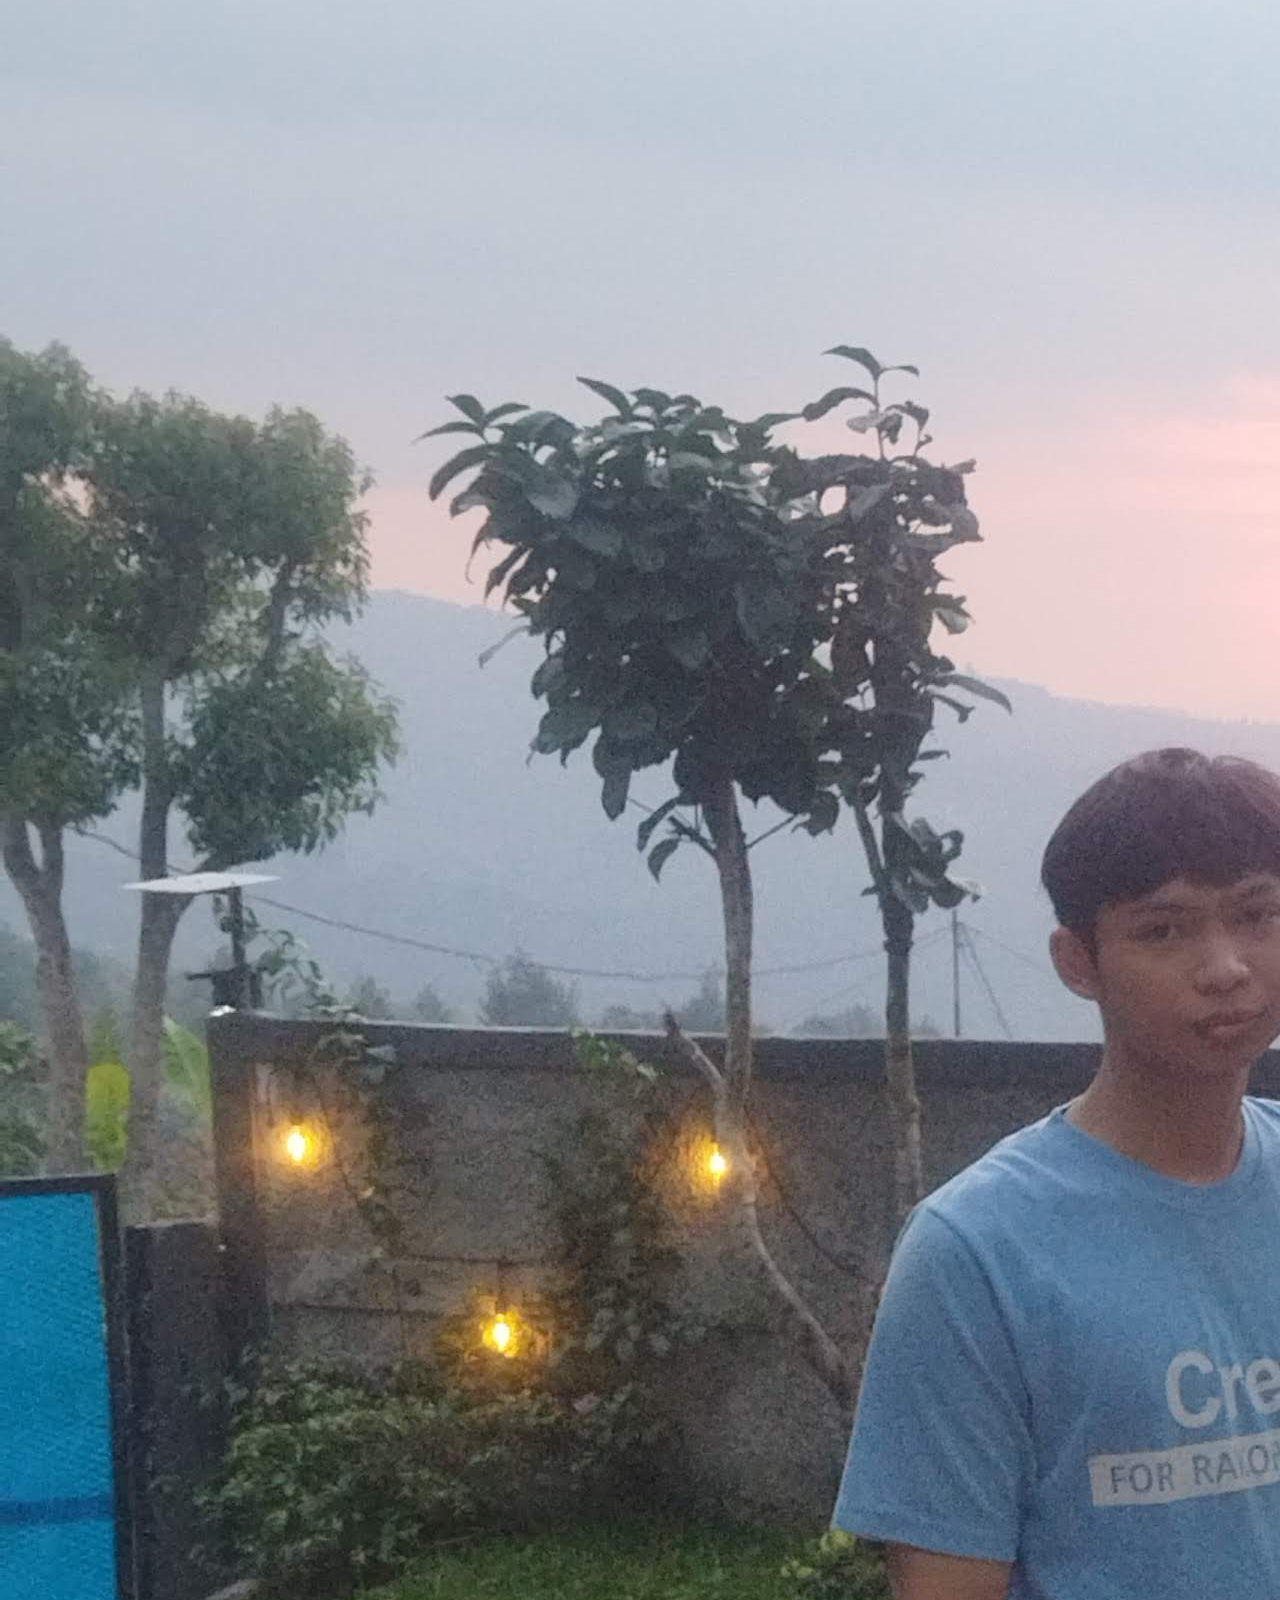
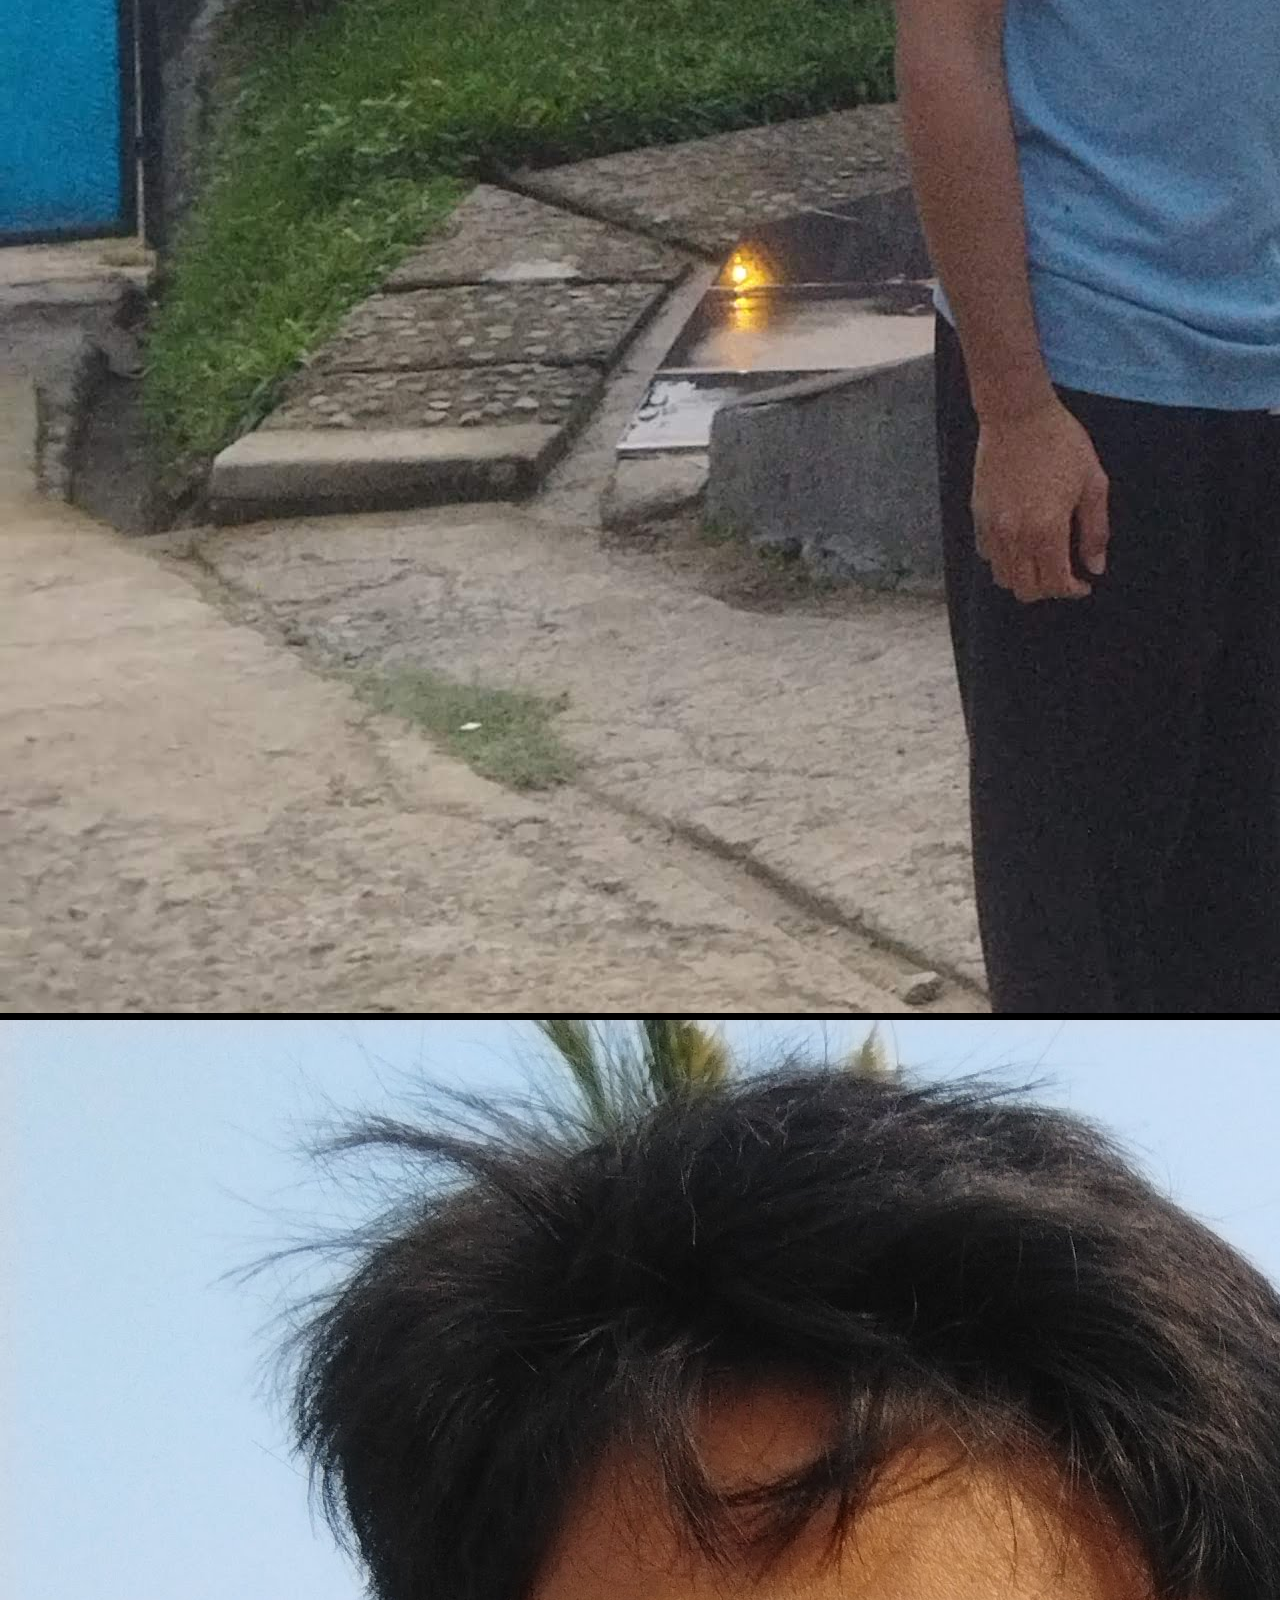
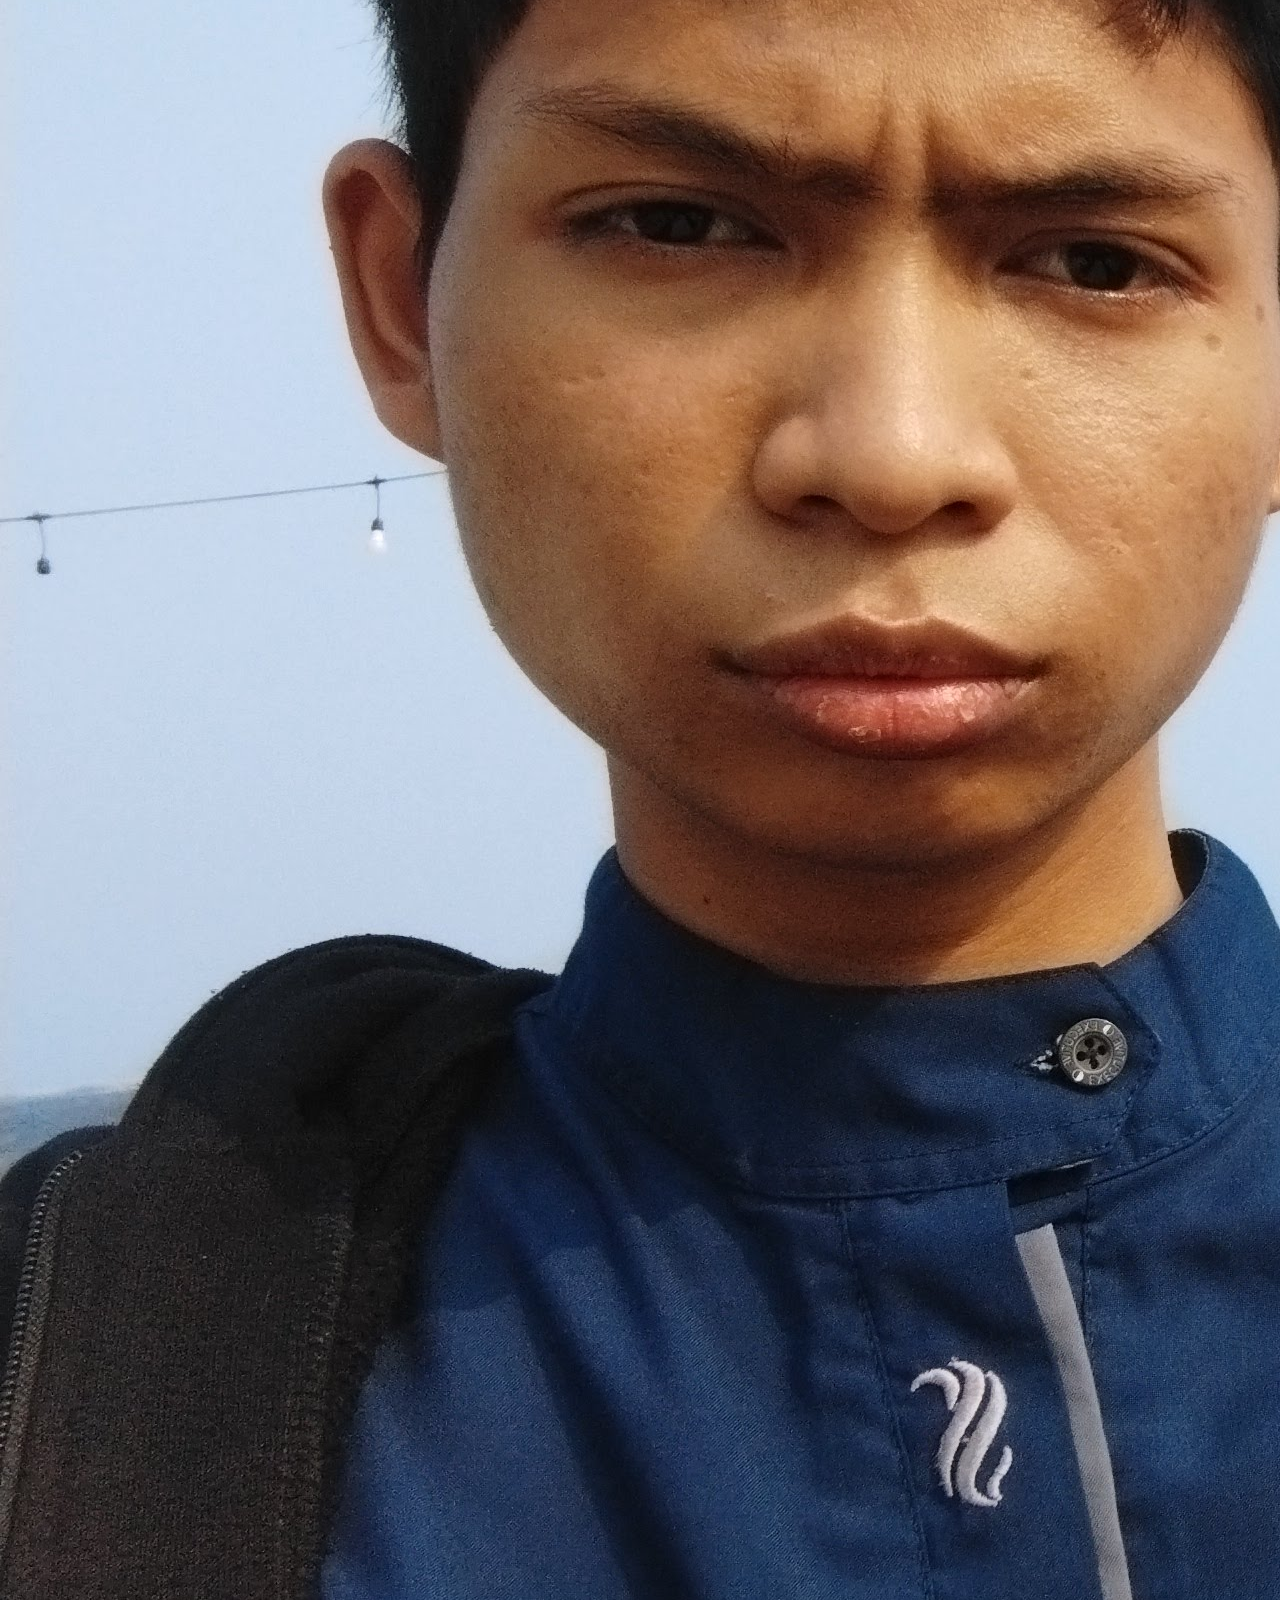
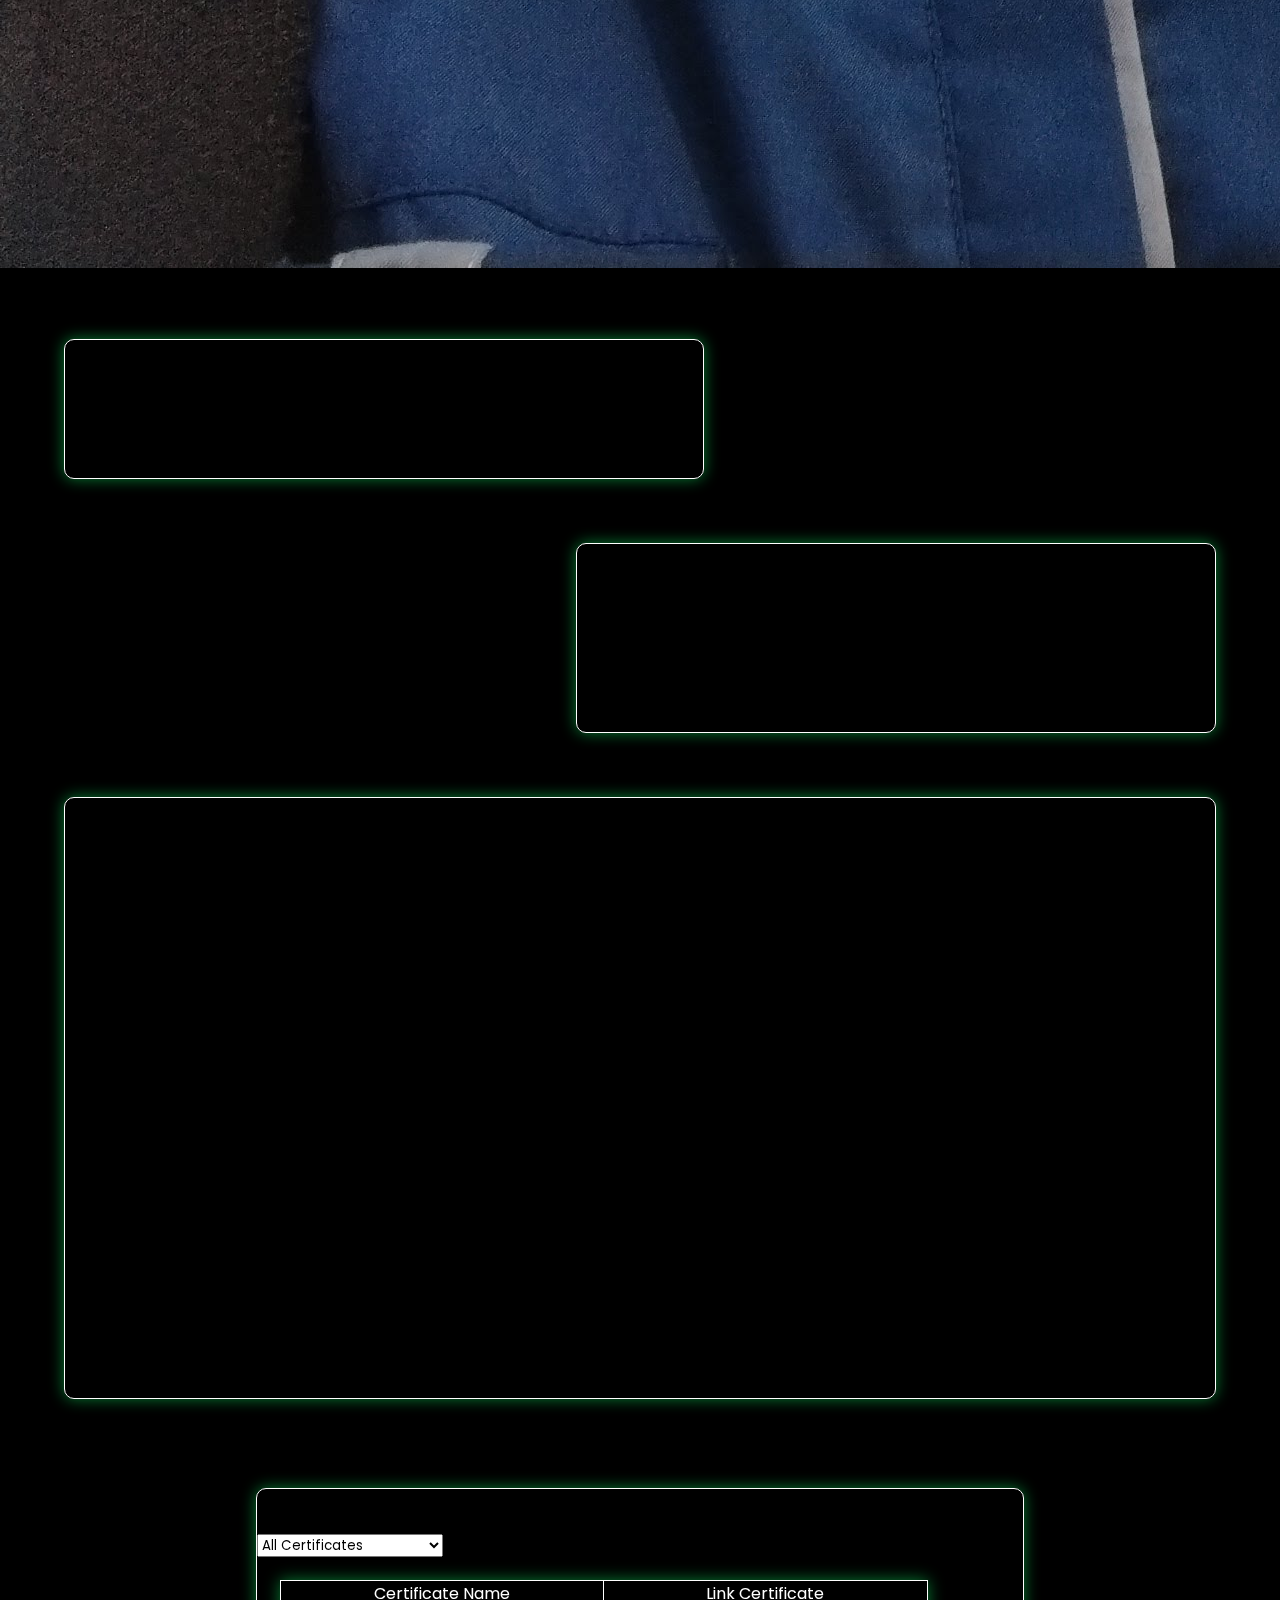
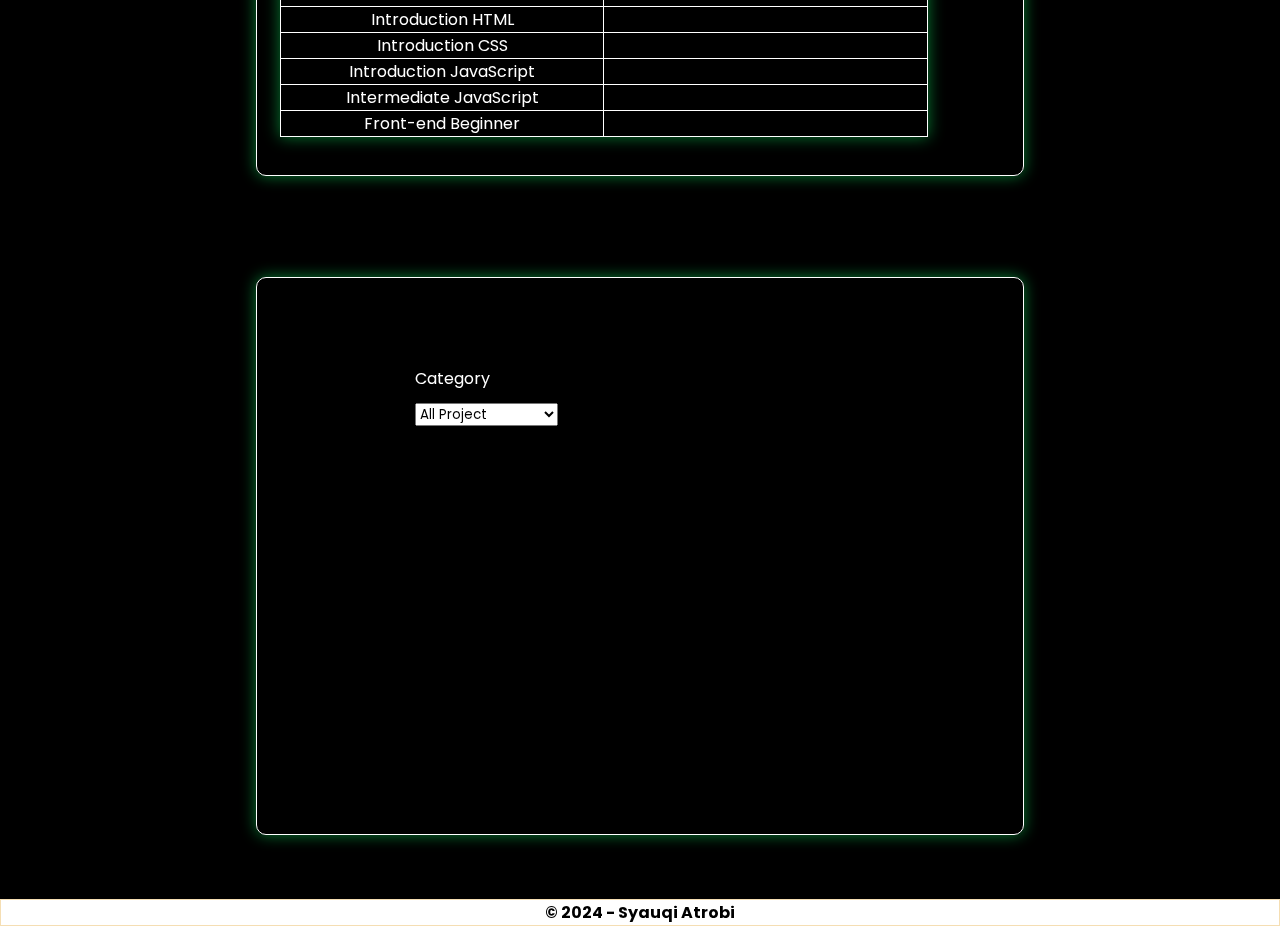
==== commit f38760be: "Update index.html" ====
--- a/index.html
+++ b/index.html
@@ -17,6 +17,7 @@
             </div>
             <div class="links">
                 <div class="link" data-aos="fade-up" data-aos-duration="1500" data-aos-delay="100"><a href="#">Home</a></div>
+                <div class="link" data-aos="fade-up" data-aos-duration="1500" data-aos-delay="200"><a href="#galery">Galery</a></div>
                 <div class="link" data-aos="fade-up" data-aos-duration="1500" data-aos-delay="200"><a href="#about">About</a></div>
                 <div class="link" data-aos="fade-up" data-aos-duration="1500" data-aos-delay="300"><a href="#skill">Skills</a></div>
                 <div class="link" data-aos="fade-up" data-aos-duration="1500" data-aos-delay="400"><a href="#project">Project</a></div>
@@ -28,6 +29,7 @@
         <div class="dropdown">
             <div class="links">
                 <a href="#">Home</a>
+                <a href="#galery">Galery</a>
                 <a href="#about">About</a>
                 <a href="#skill">Skills</a>
                 <a href="#project">Project</a>
@@ -60,6 +62,37 @@
             </div>
         </div>
         <br><br>
+        <div class="galery-contain" id="galery">
+            <div class="content second-contain">
+                <h1 data-aos="fade-left" data-aos-duration="1500" data-aos-delay="700">My <span>Galery</span></h1>
+                <div class="filter">
+                    <p>Category &NonBreakingSpace;</p>
+                    <select id="filterSelect" onchange="filterGalery()">
+                        <option value="all">All Gallery</option>
+                        <option value="formal">Foto Formal</option>
+                        <option value="keluarga">Foto Keluarga</option>
+                        <option value="selfie">Foto Selfie</option>
+                    </select>
+                </div>
+                
+                <div class="gallery">
+                    <div class="gallery-item">
+                        <img src="image/formal.jpg" alt="Image 1" class="formal">
+                    </div>
+                    <div class="gallery-item">
+                        <img src="image/keluarga.jpg" alt="Image 2" class="keluarga">
+                    </div>
+                    <div class="gallery-item">
+                        <img src="image/selfie.jpg" alt="Image 3" class="selfie">
+                    </div>
+                    <div class="gallery-item">
+                        <img src="image/selfie2.jpg" alt="Image 4" class="selfie">
+                    </div>
+                </div>                
+                
+            </div>
+        </div>
+
         <div class="about-contain" id="about">
             <div class="content second-contain">
                 <h1 data-aos="fade-left" data-aos-duration="1500" data-aos-delay="700">About <span>Me</span></h1>
@@ -93,12 +126,35 @@
                 <p data-aos="fade-right" data-aos-duration="1500" data-aos-delay="1100" class="con">Instagram<br>syauqi atrobi</p>
                 <p data-aos="flip-left" data-aos-duration="1500" data-aos-delay="1100" class="con">Alamat<br>Jl. Pondok Randu, Duri Kosambi, Cengkareng, Jakarta Barat</p>
                 
-            </div>
-        </div>
+                <!-- Google Maps Embed -->
+                <div data-aos="zoom-in" data-aos-duration="1500" data-aos-delay="1300" class="map">
+                    <iframe 
+                    src="https://www.google.com/maps/embed?pb=!1m18!1m12!1m3!1d126917.39106256287!2d106.68847752031948!3d-6.152003932371377!2m3!1f0!2f0!3f0!3m2!1i1024!2i768!4f13.1!3m3!1m2!1s0x2e69f78093c7762f%3A0x3cf93e007b0c623e!2sJl.%20Raya%20Pondok%20Randu%20No.10%2C%20RT.5%2FRW.2%2C%20Duri%20Kosambi%2C%20Kecamatan%20Cengkareng%2C%20Kota%20Jakarta%20Barat%2C%20Daerah%20Khusus%20Ibukota%20Jakarta%2011750!5e0!3m2!1sen!2sid!4v1700000000000!5m2!1sen!2sid"
+                    width="100%" 
+                        height="300" 
+                        style="border:0;" 
+                        allowfullscreen="" 
+                        loading="lazy" 
+                        referrerpolicy="no-referrer-when-downgrade">
+                    </iframe>
+                </div>
+            </div>
+        </div>
+        
         <br>
         <div class="cert-contain" id="certificate">
             <div class="content second-contain">
                 <h1 data-aos="fade-left" data-aos-duration="1500" data-aos-delay="700">View <span>Certificate</span></h1>
+                <div class="filter">
+                    <select id="filterSelect" onchange="filterTable()">
+                        <option value="all">All Certificates</option>
+                        <option value="Introduction HTML">Introduction HTML</option>
+                        <option value="Introduction CSS">Introduction CSS</option>
+                        <option value="Introduction JavaScript">Introduction JavaScript</option>
+                        <option value="Intermediate JavaScript">Intermediate JavaScript</option>
+                        <option value="Front-end Beginner">Front-end Beginner</option>
+                    </select>
+                </div>
                 <table>
                     <tr>
                         <td>Certificate Name</td>
@@ -142,49 +198,63 @@
 
         <div class="project-contain" id="project">
             <div class="content">
-                <h1 data-aos="fade-right" data-aos-duration="1500" data-aos-delay="700" style="text-align: center; margin-bottom:10%">My <span >Project</span>'s</h1>
-                <table data-aos="flip-down" data-aos-duration="1500" data-aos-delay="1100">
-                    <tr class="thead" >
-                        <th>Project Name</th>
-                        <th></th>
-                        <th>Link</th>
-                    </tr>
-                    <tr>
-                        <td>Form Login</td>
-                        <td></td>
-                        <td><a href="Tugas1/FormLogin.html">Tugas 1</a></td>
-                    </tr>
-                    <tr>
-                        <td>Portofolio</td>
-                        <td></td>
-                        <td><a href="index.html">Tugas 2</a></td>
-                    </tr>
-                    <tr>
-                        <td>Kalkulator</td>
-                        <td></td>
-                        <td><a href="Tugas3/Kalkulator.html">Tugas 3</a></td>
-                    </tr>
-                    <tr>
-                        <td>Dashboard Admin</td>
-                        <td></td>
-                        <td><a href="Tugas4/index.html">Tugas 4</a></td>
-                    </tr>
-                    <tr>
-                        <td>Game Tetris</td>
-                        <td></td>
-                        <td><a href="https://syauqiatrobi.github.io/tetris/">Tugas 5</a></td>
-                    </tr>
-                    <tr>
-                        <td>Diagram Chart</td>
-                        <td></td>
-                        <td><a href="TugasDiagram/index.html">Tugas 6</a></td>
-                    </tr>
-                    
-
+                <h1 data-aos="fade-right" data-aos-duration="1500" data-aos-delay="700" style="text-align: center; margin-bottom:10%">My <span>Project</span>'s</h1>
+                <p>Category&nbsp;</p>
+                <select id="filterSelect" onchange="filterProject()">
+                    <option value="all">All Project</option>
+                    <option value="login">Form Login</option>
+                    <option value="portofolio">Portofolio</option>
+                    <option value="kalkulator">Kalkulator</option>
+                    <option value="dashboard">Dashboard Admin</option>
+                    <option value="game">Game Tetris</option>
+                    <option value="diagram">Diagram Chart</option>
+                </select>
+                <table id="projectTable" data-aos="flip-down" data-aos-duration="1500" data-aos-delay="1100">
+                    <thead>
+                        <tr class="thead">
+                            <th>Project Name</th>
+                            <th></th>
+                            <th>Link</th>
+                        </tr>
+                    </thead>
+                    <tbody>
+                        <tr>
+                            <td>Form Login</td>
+                            <td></td>
+                            <td><a href="Tugas1/FormLogin.html">Tugas 1</a></td>
+                        </tr>
+                        <tr>
+                            <td>Portofolio</td>
+                            <td></td>
+                            <td><a href="index.html">Tugas 2</a></td>
+                        </tr>
+                        <tr>
+                            <td>Kalkulator</td>
+                            <td></td>
+                            <td><a href="Tugas3/Kalkulator.html">Tugas 3</a></td>
+                        </tr>
+                        <tr>
+                            <td>Dashboard Admin</td>
+                            <td></td>
+                            <td><a href="Tugas4/index.html">Tugas 4</a></td>
+                        </tr>
+                        <tr>
+                            <td>Game Tetris</td>
+                            <td></td>
+                            <td><a href="https://syauqiatrobi.github.io/tetris/">Tugas 5</a></td>
+                        </tr>
+                        <tr>
+                            <td>Diagram Chart</td>
+                            <td></td>
+                            <td><a href="TugasDiagram/index.html">Tugas 6</a></td>
+                        </tr>
+                    </tbody>
                 </table>
-                
-            </div>
-        </div>
+            </div>
+        </div>
+        
+        
+        
         <div class="foot">
             <p>&copy 2024 - Syauqi Atrobi</p>
         </div>
